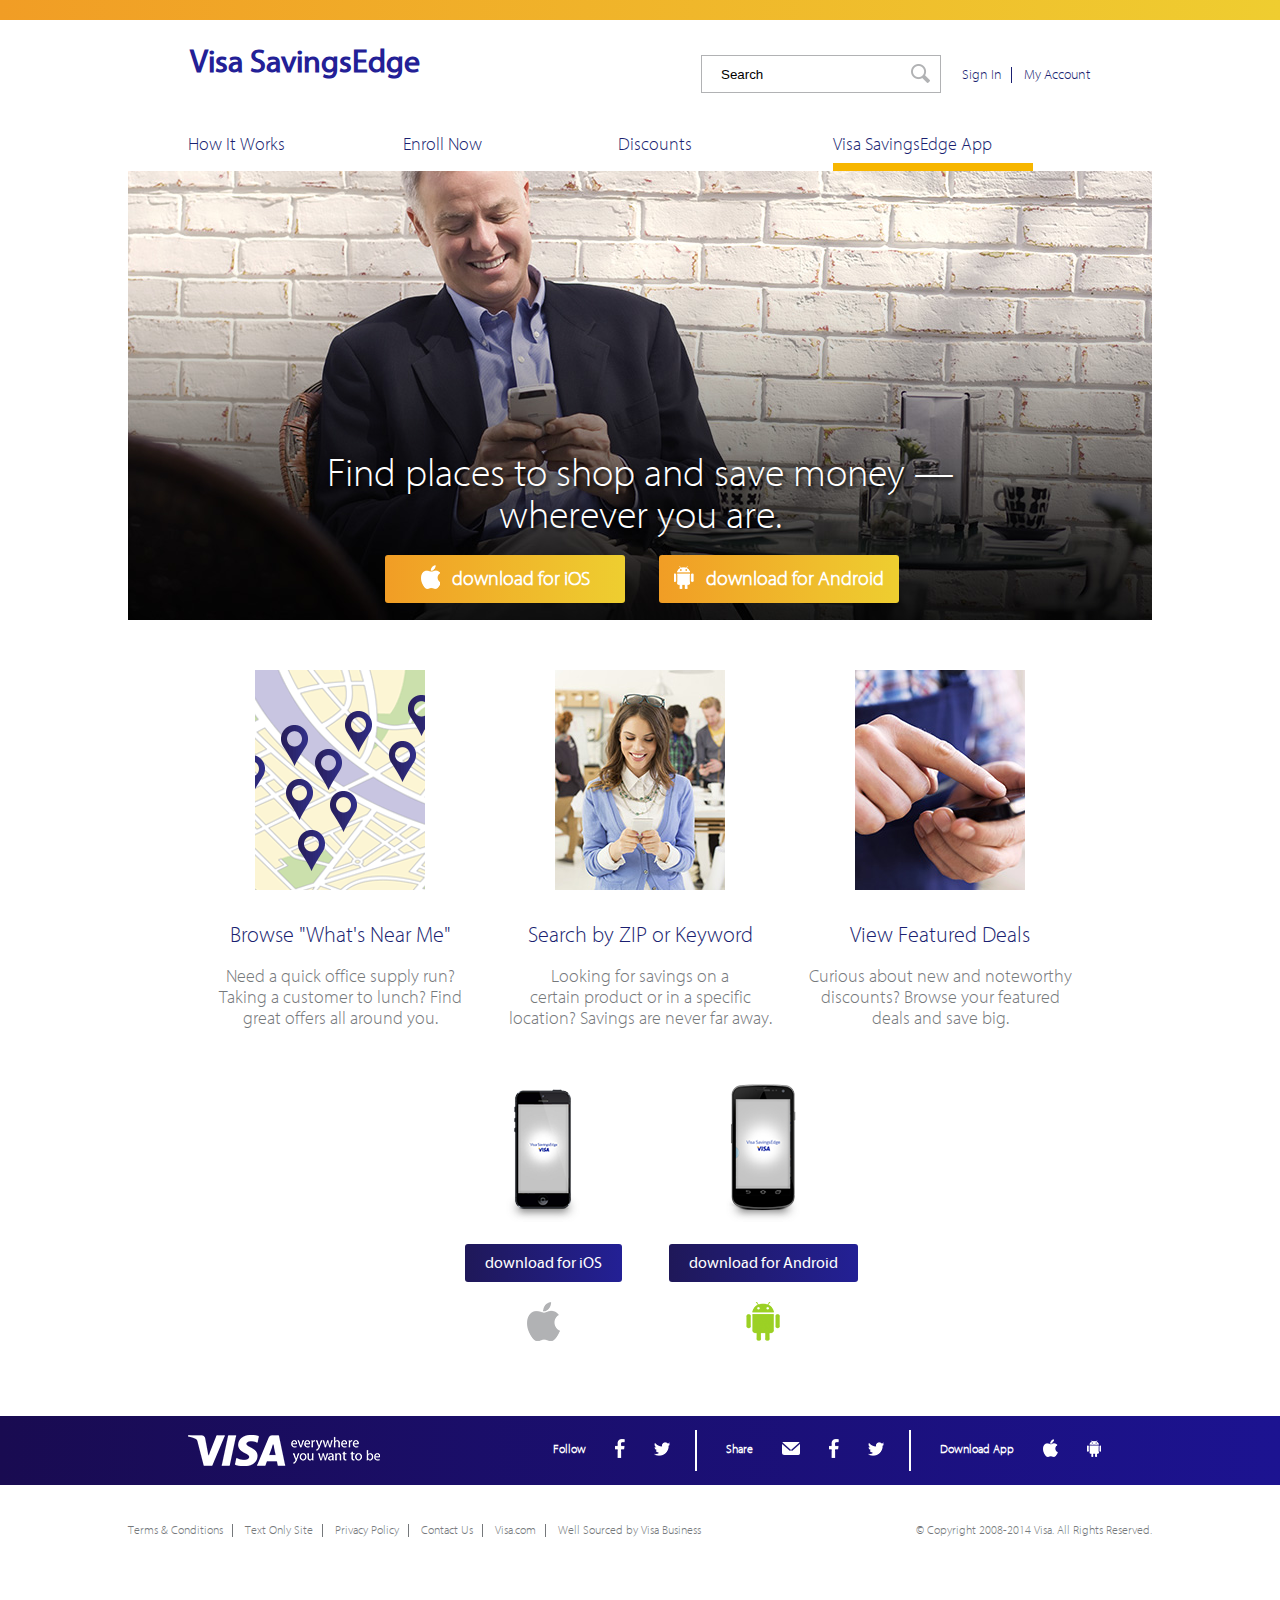
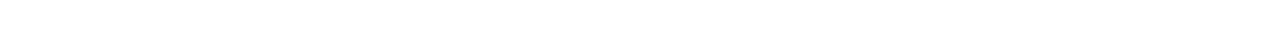
==== app.html @ 3e2158a9 "initial commit" ====
<!doctype html>
<html>
<head>
<meta name="viewport" content="width=device-width,initialscale=1.0">
<meta charset="UTF-8">
<title>Visa SavingEdge - Download Apps</title>
<!--CSS style file-->
<link rel="stylesheet" type="text/css" media="screen" href="css/styles.css">
<script src="js/jquery-1.11.1.min.js"></script>
<!-- bxSlider Javascript file -->
<script src="js/jquery.bxslider.min.js"></script>
<!-- bxSlider CSS file -->
<link href="css/jquery.bxslider.css" rel="stylesheet" />
</head>
<body>
<div class="global_mobile_menu">
  <ul>
    <li class="search">
      <input id="keyword" class="textual default" type="text" title="Search" name="xretailer" value="Search" tabindex="1">
    </li>
    <li><a href="index.html" target="_self">Home</a></li>
    <li><a href="how.html" target="_self">How It Works</a></li>
    <li><a href="enroll.html" target="_self">Enroll Now</a></li>
    <li><a href="discount.html" target="_self">Discounts</a></li>
    <li><a href="app.html" target="_self">Visa SavingsEdge App</a></li>
    <li class="lastrow"><a href="" target="_self">Sign Out</a></li>
  </ul>
</div>
<div class="global_wrapper-content">
  <div class="global_gradient-top"> &nbsp; </div>
  <div class="global_content">
    <div class="global_header">
      <h1 class="global_flt global_logo"><a href="index.html" target="_self">Visa SavingsEdge</a></h1>
      <div class="global_mobile-hide global_frt global_search">
        <ul>
          <li class="search">
            <input id="keyword" class="textual default" type="text" title="Search" name="xretailer" value="Search" tabindex="1">
          </li>
          <li><a class="global_blue" href="#">Sign In</a></li>
          <li><a class="global_blue" href="#">My Account</a></li>
        </ul>
      </div>
      <div class="global_search_icon"><img src="images/search_icon.gif"></div>
      <ul class="global_navigation">
        <li><a href="how.html" target="_self">How It Works</a></li>
        <li><a href="enroll.html" target="_self">Enroll Now</a></li>
        <li><a href="discount.html" target="_self">Discounts</a></li>
        <li><a class="current" href="app.html" target="_self">Visa SavingsEdge App</a></li>
      </ul>
    </div>
    <div class="app_hero">
      <h2 class="app">Find places to shop and save money &mdash;<br />
        wherever you are.</h2>
      <a href="https://itunes.apple.com/us/app/visa-savingsedge/id781935452?mt=8e" class="app_button-yellow app_button-yellow-first"><img class="global_mobile-hide app_button-image" src="images/app-button-ios.png" width="19" height="24" alt="" />download for iOS</a> <a href="https://play.google.com/store/apps/details?id=com.savingsedge&hl=en" class="app_button-yellow"><img class="global_mobile-hide app_button-image" src="images/app-button-android.png" width="20" height="24" alt="" />download for Android</a> </div>
    <div class="app_features">
      <div class="app_feature global_flt app_feature-first"> <img src="images/app-feature-1.gif" width="170" height="220" alt="" />
        <h3 class="global_blue">Browse "What's Near Me"</h3>
        <p>Need a quick office supply run? Taking a customer to lunch? Find great offers all around you.</p>
      </div>
      <div class="app_feature global_flt"> <img src="images/app-feature-2.jpg" width="170" height="220" alt="" />
        <h3 class="global_blue">Search by ZIP or Keyword</h3>
        <p>Looking for savings on a<br />
          certain product or in a specific location? Savings are never far away.</p>
      </div>
      <div class="app_feature global_flt app_feature-last"> <img src="images/app-feature-3.jpg" width="170" height="220" alt="" />
        <h3 class="global_blue">View Featured Deals</h3>
        <p>Curious about new and noteworthy discounts? Browse your featured deals and save big.</p>
      </div>
      <div class="global_clr"></div>
      <div class="app_download app_download-first global_flt"> <img src="images/app-phone-ios.png" width="74" height="138" alt="" /> <a href="https://itunes.apple.com/us/app/visa-savingsedge/id781935452?mt=8e" class="app_button-blue app_button-blue-margin">download for iOS</a> <img src="images/app-icon-ios.png" width="33" height="39" alt="" /> </div>
      <div class="app_download global_flt"> <img src="images/app-phone-android.png" width="74" height="138" alt="" /> <a href="https://play.google.com/store/apps/details?id=com.savingsedge&hl=en" class="app_button-blue app_button-blue-margin">download for Android</a> <img src="images/app-icon-android.png" width="34" height="39" alt="" /> </div>
      <div class="global_clr"></div>
    </div>
  </div>
  <div class="app_wrapper-shop global_desktop-hide">
    <div class="app_shop">
      <h4>Start saving automatically</h4>
      <a href="#" class="app_button-blue">enroll now</a> </div>
  </div>
  <div class="global_wrapper-footer">
    <div class="global_footer">
      <div class="global_flt global_footer-left"> <img src="images/footer-visa.png" width="192" height="31" alt="" /> </div>
      <div class="global_frt global_footer-right">
        <ul>
          <li class="global_social-list-border global_social-list-height">
            <ul>
              <li class="global_social-sublist-padding-left global_social-sublist-padding-right global_social-sublist-block">
                <h6>Follow</h6>
              </li>
              <li class="global_social-sublist-padding-right"><a class="global_link-facebook" href="https://www.facebook.com/visasmallbiz" target="_blank">Facebook</a></li>
              <li class="global_social-sublist-padding-right"><a class="global_link-twitter" href="https://twitter.com/VisaSmallBiz" target="_blank">Twitter</a></li>
            </ul>
          </li>
          <li class="global_social-list-border global_social-list-height">
            <ul>
              <li class="global_social-sublist-padding-left global_social-sublist-padding-right global_social-sublist-block">
                <h6 class="mobile">Share</h6>
              </li>
              <li class="global_social-sublist-padding-right"><a class="global_link-mail" href="mailto:?Subject=I'd%20like%20to%20invite%20you%20to%20join%20Visa%20SavingsEdge&body=Hi, %0D%0A%0D%0A I'd%20like%20to%20invite%20you%20to%20join%20Visa%20SavingsEdge,%20where%20you%20can%20save%20up%20to%2015%25%20on%20business%20purchases %0D%0A%20when%20you%20enroll%20your%20eligible%20Visa%20Business%20card. %0D%0A%0D%0A Visit%20Visa%20SavingsEdge%20to%20check%20out%20the%20great%20merchant%20offers,%20how%20the%20program%20works%20and%20more.%20 %0D%0A Once%20you're%20ready%20to%20sign%20up,%20enrollment%20is%20free%20and%20easy;%20enroll%20and%20start%20saving%20today! %0D%0A%0D%0A Enroll%20Now%20http://www.visasavingsedge.com/InviteaBusinessFriend" title="Invite a Business Friend" target="_blank">Email</a></li>
              <li class="global_social-sublist-padding-right"><a class="global_link-facebook" href="https://www.facebook.com/sharer/sharer.php?u=https%3A%2F%2Fwww.visasavingsedge.com" target="_blank">Facebook</a></li>
              <li class="global_social-sublist-padding-right"><a class="global_link-twitter" href="https://twitter.com/intent/tweet?original_referer=https%3A%2F%2Fvisasavingsedge.com%2Fmembers%2Fhome.php%3Fsid%3D92XXdKrlo92&text=Save%20up%20to%2015%25%20with%20Visa%20SavingsEdge%C2%AE.%20Enrollment%20is%20free%3B%20enroll%20your%20eligible%20Visa%20Business%20card%20today.&tw_p=tweetbutton&url=http%3A%2F%2Fwww.afssn.com%2Fafssn.php%3Fc%3D92%26a%3D" target="_blank">Twitter</a></li>
            </ul>
          </li>
          <li class="global_social-list-height">
            <ul>
              <li class="global_social-sublist-padding-left global_social-sublist-padding-right global_social-sublist-block">
                <h6>Download App</h6>
              </li>
              <li class="global_social-sublist-padding-right"><a class="global_link-ios" href="https://itunes.apple.com/us/app/visa-savingsedge/id781935452?mt=8e" target="_blank">iOS</a></li>
              <li><a class="global_link-android" href="https://play.google.com/store/apps/details?id=com.savingsedge&hl=en" target="_blank">Android</a></li>
            </ul>
          </li>
        </ul>
        <div class="global_clr"></div>
      </div>
      <div class="global_clr"></div>
    </div>
  </div>
  <div class="global_wrapper-subfooter">
    <div class="global_subfooter">
      <div class="global_flt">
        <ul>
          <li><a href="https://www.visasavingsedge.com/members/article.php?sid=92XXdKrlo92&xid=132205&print=true" target="_blank">Terms &amp; Conditions</a></li>
          <li><a href="https://www.visasavingsedge.com/members/home.php?sid=92XXdKrlo92&ADA=true" target="_blank">Text Only Site</a></li>
          <li class="lastfirstline"><a href="https://www.visasavingsedge.com/members/article.php?sid=92XXdKrlo92&xid=175280&print=true" target="_blank">Privacy Policy</a></li>
          <li class="secondline"><a href="https://www.visasavingsedge.com/members/article.php?sid=92XXdKrlo92&xid=132206&print=true" target="_blank">Contact Us</a></li>
          <li><a href="http://usa.visa.com/business/index.html#/page1" target="_blank">Visa.com</a></li>
          <li><a href="http://www.facebook.com/visasmallbiz" target="_blank">Well Sourced by Visa Business</a></li>
        </ul>
      </div>
      <div class="global_subfooter-right global_frt"> &copy; Copyright 2008-2014 Visa. All Rights Reserved. </div>
      <div class="global_clr"></div>
    </div>
  </div>
</div>
</body>
<script>
$(document).ready(function(){
  
  flag_mobile_menu = false;
  
  $('body').on('click', '.global_search_icon', function() {
	  if(flag_mobile_menu != true){
		  $(".global_wrapper-content").css("position","relative");
		  $(".global_wrapper-content").css("right","80%");
		  $(".global_gradient-top").css("position","relative");
		  $(".global_gradient-top").css("right","80%");
		  
		  flag_mobile_menu = true;
	  }
	  else{
		  $(".global_wrapper-content").css("position","relative");
		  $(".global_wrapper-content").css("right","0px");
		  $(".global_gradient-top").css("position","relative");
		  $(".global_gradient-top").css("right","0px");
		  
		  flag_mobile_menu = false;
	  }
	  });
});
</script>
</html>
---- css/styles.css ----
@charset "UTF-8";
/* BEGIN RESET */

/* http://meyerweb.com/eric/tools/css/reset/ 
   v2.0 | 20110126
   License: none (public domain)
*/

html, body, div, span, applet, object, iframe, h1, h2, h3, h4, h5, h6, p, blockquote, pre, a, abbr, acronym, address, big, cite, code, del, dfn, em, img, ins, kbd, q, s, samp, small, strike, strong, sub, sup, tt, var, b, u, i, center, dl, dt, dd, ol, ul, li, fieldset, form, label, legend, table, caption, tbody, tfoot, thead, tr, th, td, article, aside, canvas, details, embed, figure, figcaption, footer, header, hgroup, menu, nav, output, ruby, section, summary, time, mark, audio, video {
	margin: 0;
	padding: 0;
	border: 0;
	font-size: 100%;
	font: inherit;
	vertical-align: baseline;
}
/* HTML5 display-role reset for older browsers */
article, aside, details, figcaption, figure, footer, header, hgroup, menu, nav, section {
	display: block;
}
body {
	line-height: 1;
}
ol, ul {
	list-style: none;
}
blockquote, q {
	quotes: none;
}
blockquote:before, blockquote:after, q:before, q:after {
	content: '';
	content: none;
}
table {
	border-collapse: collapse;
	border-spacing: 0;
}
/********************************************************************************************************/
/*										1 Page Styles	 												*/
/********************************************************************************************************/
/* if portrait mode is detected, rotate the entire site -90 degrees to hint rotating to landscape */
@font-face {
	font-family: 'myriadlight';
	src: url('../fonts/myriad-light.eot');
	src: url('../fonts/myriad-light.eot') format('embedded-opentype'), url('../fonts/myriad-light.woff2') format('woff2'), url('../fonts/myriad-light.woff') format('woff'), url('../fonts/myriad-light.ttf') format('truetype'), url('../fonts/myriad-light.svg#myriadlight') format('svg');
}
@font-face {
	font-family: 'myriadregular';
	src: url('../fonts/myriad-regular.eot');
	src: url('../fonts/myriad-regular.eot') format('embedded-opentype'), url('../fonts/myriad-regular.woff2') format('woff2'), url('../fonts/myriad-regular.woff') format('woff'), url('../fonts/myriad-regular.ttf') format('truetype'), url('../fonts/myriad-regular.svg#myriadregular') format('svg');
}
@font-face {
	font-family: 'myriadbold';
	src: url('../fonts/myriad-bold.eot');
	src: url('../fonts/myriad-bold.eot') format('embedded-opentype'), url('../fonts/myriad-bold.woff2') format('woff2'), url('../fonts/myriad-bold.woff') format('woff'), url('../fonts/myriad-bold.ttf') format('truetype'), url('../fonts/myriad-bold.svg#myriadbold') format('svg');
}
body {
	font-family: myriadlight, arial, sans-serif;
	font-size: 18px;
	line-height: 21px;
	color: #75787b;
	background-color: #ffffff;
	width: 100%;
}
h1.global_logo {
	font-family: myriadregular, arial, sans-serif;
	font-size: 32px;
	color: #232096;
	font-weight: bold;
	padding: 32px 0 0 62px;
}

h1.global_logo a {
	color: #232096;
	text-decoration: none;
}


.global_flt {
	float: left;
}
.global_frt {
	float: right;
}
.global_clr {
	clear: both;
}
.global_blue {
	color: #1a1f71;
}
.global_bold {
	font-weight: bold;
}
.global_underline {
	text-decoration: underline;
}
/* TOP GRADIENT SECTION */
.global_gradient-top {
	width: 100%;
	height: 20px;
	background-color: #efcd30;
	background: -webkit-linear-gradient(left, #f19d25, #efcd30); /* For Safari 5.1 to 6.0 */
	background: -o-linear-gradient(right, #f19d25, #efcd30); /* For Opera 11.1 to 12.0 */
	background: -moz-linear-gradient(right, #f19d25, #efcd30); /* For Firefox 3.6 to 15 */
	background: linear-gradient(to right, #f19d25, #efcd30); /* Standard syntax */
}
.global_mobile_menu {
	display: none;
	z-index: 1;
}
.global_wrapper-content {
	width: 100%;
	background: #ffffff;
}
.global_mobile_only {
	display: none;
}
/* MAIN CONTENT SECTION */
.global_content {
	position: relative;
	width: 1024px;
	margin: 0 auto;
}
/* navigation subsection */
.global_header {
	height: 151px;
}
div.global_search {
	padding: 23px 62px 0 0;
	font-size: 14px;
	line-height: 16px;
}
div.global_search input {
	height: 38px;
	width: 220px;
	background: url(../images/bkh_search_field.gif) no-repeat;
	border: none;
	padding: 0 0 0 20px;
}
.global_search_icon {
	display: none;
}
div.global_search a {
	text-decoration: none;
	color: #1a1f71;
}
div.global_search ul {
	list-style-type: none;
	padding: 12px 0 0 18px;
	margin: 0;
}
div.global_search ul li {
	display: inline;
	border-right: 1px solid #1a1f71;
	padding: 0 9px 0 9px;
}
div.global_search ul li:first-child {
	padding-left: 0;
	border-right: none;
}
div.global_search ul li:last-child {
	border-right: none;
	padding-right: 0;
}
ul.global_navigation {
	float: left;
	width: 914px;
	margin: 10px 0 0 0;
	padding: 0 50px 0 60px;
	background: #ffffff;
	/*border-bottom: solid 2px #dedddd;*/
}
ul.global_navigation li a {
	float: left;
	width: 200px;
	height: 30px;
	padding: 30px 0 0 0;
	margin: 0 15px 0 0;
	display: inline-block;
	text-decoration: none;
	font: lighter 18px/ 24px myriadlight, arial, sans-serif;
	color: #1a1f71;
}
ul.global_navigation li a.current {
	border-bottom: solid 8px #f7b600;
}
ul.global_navigation li a:hover {
	border-bottom: solid 8px #f7b600;
}
/* FOOTER SECTION */
.global_wrapper-footer {
	clear: both;
	height: 69px;
	background-color: #1c1391;
	background: -webkit-linear-gradient(left, #190b51, #1c1391); /* For Safari 5.1 to 6.0 */
	background: -o-linear-gradient(right, #190b51, #1c1391); /* For Opera 11.1 to 12.0 */
	background: -moz-linear-gradient(right, #190b51, #1c1391); /* For Firefox 3.6 to 15 */
	background: linear-gradient(to right, #190b51, #1c1391); /* Standard syntax */
}
.global_footer {
	width: 1024px;
	margin: 0 auto 0 auto;
}
.global_footer-left {
	padding-top: 19px;
	padding-left: 60px;
}
.global_footer-right {
	padding-top: 14px;
	padding-right: 50px;
}
.global_footer-right h6 {
	display: inline;
	position: relative;
	top: 4px;
	color: #ffffff;
	font-size: 12px;
	font-weight: bold;
}
.global_footer-right ul li {
	display: inline-block;
}
.global_footer-right ul li.global_social-list-border {
	border-right: 2px solid #ffffff;
}
.global_footer-right ul li.global_social-list-height {
	height: 41px;
}
.global_footer-right ul li ul li.global_social-sublist-padding-right {
	padding-right: 25px;
}
.global_footer-right ul li ul li.global_social-sublist-padding-left {
	padding-left: 25px;
}
.global_footer-right a {
	position: relative;
	top: 9px;
}
a.global_link-facebook {
	background-image: url(../images/footer-facebook.png);
	display: block;
	width: 10px;
	height: 19px;
	overflow: hidden;
	text-indent: 100%;
	white-space: nowrap;
}
a.global_link-twitter {
	background-image: url(../images/footer-twitter.png);
	display: block;
	width: 16px;
	height: 19px;
	overflow: hidden;
	text-indent: 100%;
	white-space: nowrap;
}
a.global_link-mail {
	background-image: url(../images/footer-mail.png);
	display: block;
	width: 18px;
	height: 19px;
	overflow: hidden;
	text-indent: 100%;
	white-space: nowrap;
}
a.global_link-ios {
	background-image: url(../images/footer-ios.png);
	display: block;
	width: 15px;
	height: 19px;
	overflow: hidden;
	text-indent: 100%;
	white-space: nowrap;
}
a.global_link-android {
	background-image: url(../images/footer-android.png);
	display: block;
	width: 15px;
	height: 19px;
	overflow: hidden;
	text-indent: 100%;
	white-space: nowrap;
}
/* SUBFOOTER SECTION */
.global_wrapper-subfooter {
	height: 168px;
}
.global_subfooter {
	width: 1024px;
	margin: 0 auto 0 auto;
	padding: 35px 0 0 0;
	font-size: 12px;
}
.global_subfooter a {
	color: #75787b;
	text-decoration: none;
}
.global_subfooter ul {
	list-style-type: none;
	padding: 0px;
	margin: 0px;
}
.global_subfooter ul li {
	display: inline;
	border-right: 1px solid #75787b;
	padding: 0 9px 0 9px;
}
.global_subfooter ul li:first-child {
	padding-left: 0;
}
.global_subfooter ul li:last-child {
	border-right: none;
	padding-right: 0;
}
/* hero subsection */
.app_hero {
	height: 449px;
	background-image: url("../images/app-hero.jpg");
	background-repeat: no-repeat;
}
h2.app {
	font-size: 40px;
	line-height: 42px;
	color: #ffffff;
	text-shadow: 2px 2px 4px #000000;
	text-align: center;
	padding: 282px 0 18px 0;
}
.app_button-yellow {
	background: -webkit-linear-gradient(left, #f19d25, #eece30); /* For Safari 5.1 to 6.0 */
	background: -o-linear-gradient(right, #f19d25, #eece30); /* For Opera 11.1 to 12.0 */
	background: -moz-linear-gradient(right, #f19d25, #eece30); /* For Firefox 3.6 to 15 */
	background: linear-gradient(to right, #f19d25, #eece30); /* Standard syntax */
 filter:progid:DXImageTransform.Microsoft.gradient(startColorstr='#f19d25', endColorstr='#eece30');
	background-color: #f19d25;
	-webkit-border-top-left-radius: 3px;
	-moz-border-radius-topleft: 3px;
	border-top-left-radius: 3px;
	-webkit-border-top-right-radius: 3px;
	-moz-border-radius-topright: 3px;
	border-top-right-radius: 3px;
	-webkit-border-bottom-right-radius: 3px;
	-moz-border-radius-bottomright: 3px;
	border-bottom-right-radius: 3px;
	-webkit-border-bottom-left-radius: 3px;
	-moz-border-radius-bottomleft: 3px;
	border-bottom-left-radius: 3px;
	text-indent: 0;
	display: inline-block;
	color: #ffffff;
	font-size: 20px;
	font-weight: bold;
	font-style: normal;
	height: 48px;
	line-height: 48px;
	width: 240px;
	text-decoration: none;
	text-align: center;
}
.app_button-yellow-first {
	margin-left: 257px;
	margin-right: 30px;
}
.app_button-image {
	position: relative;
	top: 4px;
	padding: 0 12px 0 0;
}
/* features subsection */
div.app_feature {
	width: 270px;
	text-align: center;
	padding: 50px 30px 55px 0;
}
div.app_feature-first {
	margin-left: 77px;
}
div.app_feature h3 {
	font-size: 22px;
	padding: 30px 0 20px 0;
}
div.app_download {
	width: 190px;
	text-align: center;
	padding: 0 0 70px 0;
}
div.app_download-first {
	margin-left: 320px;
	margin-right: 30px;
}
.app_button-blue {
	background: -webkit-linear-gradient(left, #1f1859, #232095); /* For Safari 5.1 to 6.0 */
	background: -o-linear-gradient(right, #1f1859, #232095); /* For Opera 11.1 to 12.0 */
	background: -moz-linear-gradient(right, #1f1859, #232095); /* For Firefox 3.6 to 15 */
	background: linear-gradient(to right, #1f1859, #232095); /* Standard syntax */
 filter:progid:DXImageTransform.Microsoft.gradient(startColorstr='#1f1859', endColorstr='#232095');
	background-color: #1f1859;
	-webkit-border-top-left-radius: 3px;
	-moz-border-radius-topleft: 3px;
	border-top-left-radius: 3px;
	-webkit-border-top-right-radius: 3px;
	-moz-border-radius-topright: 3px;
	border-top-right-radius: 3px;
	-webkit-border-bottom-right-radius: 3px;
	-moz-border-radius-bottomright: 3px;
	border-bottom-right-radius: 3px;
	-webkit-border-bottom-left-radius: 3px;
	-moz-border-radius-bottomleft: 3px;
	border-bottom-left-radius: 3px;
	text-indent: 0;
	display: inline-block;
	color: #ffffff;
	font-size: 16px;
	font-family: myriadregular, arial, sans-serif;
	font-style: normal;
	height: 38px;
	line-height: 38px;
	/*width: 164px;*/
	padding: 0 20px;
	text-decoration: none;
	text-align: center;
}
.app_button-blue-margin {
	margin-top: 17px;
	margin-bottom: 20px;
}
/*Discount Style Section*/
.discount_slider {
	display: block;
}
.discount_slider_mobile {
	display: none;
}
.dis_calculator {
	clear: both;
	float: none;
	position: relative;
}
.dis_calculator_steps {
	float: left;
	width: 330px;
	padding: 75px 0 0 62px;
}
h1.dis_calculator {
	font: lighter 22px/30px myriadlight, arial, sans-serif;
	color: #1a1f71;
}
p.dis_calculator {
	font: lighter 18px/24px myriadlight, arial, sans-serif;
	color: #75787b;
}
.dis_calculate_savings {
	float: left;
}
.dis_calculate_savings ul {
	width: 250px;
	padding: 25px 30px 0 0;
}
.dis_calculate_savings ul li {
	padding: 10px 0 0 0;
}
.dis_calculate_savings label {
	font: lighter 14px/18px myriadlight, arial, sans-serif;
	color: #75787b;
}
.dis_calculate_savings ul li select {
	clear: both;
	width: 240px;
	font: lighter 14px/18px myriadlight, arial, sans-serif;
	color: #75787b;
}
.dis_calculate_savings ul li input {
	clear: both;
	width: 240px;
	font: lighter 14px/18px myriadlight, arial, sans-serif;
	color: #75787b;
}
.dis_calculate_savings ul li a {
	float: left;
	position: relative;
	top: 10px;
	padding: 12px 20px 35px 20px;
	font: normal 14px/18px myriadregular, arial, sans-serif;
	color: #ffffff;
	background: url(../images/bkg_calculate_savings.gif) no-repeat;
	text-decoration: none;
}
.dis_calculate_savings ul li span {
	font: normal 14px/18px myriadregular, arial, sans-serif;
	color: #ffffff;
	background: url(../images/bkg_calculate_savings.gif) no-repeat;
	text-decoration: none;
}
.dis_total_savings {
	float : left;
	width: 217px;
	height: 127px;
	position: relative;
	top: 70px;
	left: 10px;
	background: url(../images/bkg_your_savings.gif) 0px 30px no-repeat;
	text-align: center;
}
#total_savings {
	position: relative;
	top: 50px;
	margin: 30px 0 0 0 40px;
	text-align: center;
	font: bold 20px/18px myriadbold, arial, sans-serif;
	color: #333333;
}
.dis_merchant_sortby {
	width: 964px;
	height: 40px;
	padding: 20px 0 0 60px;
	background-color: #efcd30;
	background: -webkit-linear-gradient(left, #f19d25, #efcd30); /* For Safari 5.1 to 6.0 */
	background: -o-linear-gradient(right, #f19d25, #efcd30); /* For Opera 11.1 to 12.0 */
	background: -moz-linear-gradient(right, #f19d25, #efcd30); /* For Firefox 3.6 to 15 */
	background: linear-gradient(to right, #f19d25, #efcd30); /* Standard syntax */
}
.dis_merchant_sortby h1 {
	float: left;
	font: lighter 22px/28px myriadlight, arial, sans-serif;
	color: #1a1f71;
}
.dis_merchant_sortby label {
	float: left;
	width: 40px;
	padding: 0px 10px 0 400px;
	font: lighter 14px/18px myriadlight, arial, sans-serif;
	color: #1a1f71;
}
.dis_merchant_sortby select {
	float: left;
	width: 200px;
	font: lighter 14px/18px myriadlight, arial, sans-serif;
	color: #1a1f71;
}
.dis_merchant_sortby a {
	display: none;
}
.offer_grid {
	max-width: 1024px;
	float: left;
	background: #ffffff;
}
#header {
	float: left;
	clear: left;
}
.merchant_catagory {
	float: left;
	border-bottom: 8px solid #f7b600;
}
.merchant_header {
	float: left;
	width: 254px;
	height: 139px;
	border: 1px solid #dedddd;
	background: #ebebeb;
}
.merchant_header p {
	font: normal 18px/24px myriadregular, arial, sans-serif;
	color: #1a1f71;
	padding: 60px 0px 50px 60px;
}
.merchant_id {
	display: block;
	float: left;
	width: 254px;
	height: 139px;
	border: 1px solid #dedddd;
	cursor: pointer;
	background: #ffffff;
	text-align: center;
}

.merchant_id .center {
    display: table;
    width: 100%;
    height: 100px; /* for demo only */
}
.merchant_id .center .v-align {
    display: table-cell;
    text-align: center;
    vertical-align: middle;
}

.merchant_id img {
	margin: 10px 0px;
}
.merchant_id p {
	xfloat: left;
	xmargin: 0 0 0 80px;
	font: normal 13px/15px myriadlight, arial, sans-serif;
	color: #75787b;
}
.offer {
	display: none;
	position: relative;
	float: left;
	max-width: 904px;
	padding: 30px 60px;
	background: #ffffff;
	border-top: 1px solid #dedddd;
}
/*merchant contents*/
.merchantName {
	font: lighter 22px/26px myriadlight, arial, sans-serif;
	color: #1a1f71;
	text-decoration: underline;
}
.merchantOffer {
	font: normal 18px/24px myriadregular, arial, sans-serif;
	color: #f7b600;
}
p.merchantOfferDesc {
	padding: 15px 0 0 0;
	font: normal 14px/18px myriadregular, arial, sans-serif;
	color: #75787b;
}
a.merchantLink {
	float: left;
	margin: 10px 0;
	font: normal 14px/18px myriadregular, arial, sans-serif;
	color: #1a1f71;
}
.merchantOfferTCLink {
	clear: both;
	font: normal 14px/18px myriadregular, arial, sans-serif;
	color: #1a1f71;
	cursor: pointer;
	background: url(../images/tc_arrowright.png) 130px 0px no-repeat;
}
.merchantOfferTC {
	display: none;
	clear: both;
	font: normal 12px/13px myriadregular, arial, sans-serif;
	color: #75787b;
}
.merchantEnrollNow {
	float: left;
	width: 101px;
	height: 38px;
	margin: 15px 0 0 0;
	background: url(../images/bkg_merchant_enroll_button.gif) no-repeat;
}
.merchantEnrollNow a {
	position: relative;
	top: 10px;
	padding: 20px 17px;
	font: normal 14px/18px myriadregular, arial, sans-serif;
	color: #ffffff;
	text-decoration: none;
}
.merchantSocial {
	position: absolute;
	top: 20px;
	right: 10%;
}
.merchantSocial img {
	float: left;
}
.close_content {
	position: absolute;
	top: 20px;
	right: 5%;
	cursor: pointer;
}
.dis_learn_more {
	clear: both;
	width: 964px;
	height: 305px;
	padding: 125px 0 0 60px;
	background: url(../images/bkg_learnmore.jpg) no-repeat;
}
.dis_learn_more h1 {
	font: lighter 22px/46px myriadlight, arial, sans-serif;
	color: #1a1f71;
}
.dis_learn_more p {
	width: 500px;
	font: lighter 14px/18px myriadlight, arial, sans-serif;
	color: #75787b;
}
.dis_btn_learnmore {
	float: left;
	width: 101px;
	height: 38px;
	margin: 15px 0 0 0;
	background: url(../images/bkg_btn_learnmore.gif) no-repeat;
}
.dis_btn_learnmore a {
	position: relative;
	top: 8px;
	padding: 10px 17px;
	font: normal 14px/18px myriadregular, arial, sans-serif;
	color: #ffffff;
	text-decoration: none;
}
/*Home Style Section*/
.home_slider {
	display: block;
}
.home_slider_mobile {
	display: none;
}
.shared_video {
	position: relative;
	margin: 60px 0 30px 60px;
}
.shared_video h1 {
	font: lighter 22px/26px myriadlight, arial, sans-serif;
	color: #1a1f71;
}
.shared_video p {
	width: 500px;
	margin: 15px 0;
	font: lighter 18px/24px myriadlight, arial, sans-serif;
	color: #75787b;
}
.shared_video p.legal {
	margin: 5px 0;
	font: lighter 12px/16px myriadlight, arial, sans-serif;
	color: #75787b;
}
.shared_video a {
	margin: 10px 0;
}
.shared_video_img_link {
	position: absolute;
	top: -20px;
	left: 600px;
}
.shared_eligible_image {
	position: absolute;
	top: 0px;
	left: 571px;
}
.home_business_savings {
	display: block;
	clear: both;
	position: relative;
	top: 0px;
	left: 0px;
	margin: 60px 0 90px 60px;
}
.home_enroll {
	float: left;
	margin: 0 0 100px 0;
}
.home_business_savings h1 {
	padding: 0 0 10px 0;
	font: lighter 22px/26px myriadlight, arial, sans-serif;
	color: #1a1f71;
}
.home_business_savings p {
	width: 550px;
	margin: 15px 0;
	font: lighter 18px/24px myriadlight, arial, sans-serif;
	color: #75787b;
}
.home_enroll a {
	margin: 10px 0;
}
.home_merchants {
	position: relative;
	display: block;
	float: left;
	background: url(../images/bkg_how_faq.gif) repeat-y;
	border-top: 2px solid #dedddd;
	border-bottom: 2px solid #dedddd;
	margin: 0 0 40px 0;
}
.home_merchants_desc {
	float: left;
	width: 290px;
	margin: 90px 0 0 60px;
}
.home_merchants_desc h1 {
	font: lighter 22px/26px myriadlight, arial, sans-serif;
	color: #1a1f71;
}
.home_merchants_desc p {
	width: 240px;
	margin: 10px 0;
	font: lighter 18px/22px myriadlight, arial, sans-serif;
	color: #75787b;
}
.home_merchants_logos {
	width: 212px;
	height: 119px;
}
.cycle-slideshow {
	float: left;
}
.cycle-slideshow div {
	width: 670px;
	height: 130px
}
#home_merchants_prev {
	position: absolute;
	top: 0px;
	left: 318px;
	z-index: 2000;
}
#home_merchants_next {
	position: absolute;
	top: 0px;
	right: -2px;
	z-index: 2000;
}
/* Center Logos */

.page .center {
    display: table;
    width: 100%;
    height: 100px; /* for demo only */
}
.page .center .v-align {
    display: table-cell;
    text-align: center;
    vertical-align: middle;
}

.page a {
	float: left;
	display: inline-block;
	width: 171px;
	height: 94px;
	padding: 10px 20px 15px 20px;
	border: 1px solid #dedddd;
	text-decoration: none;
}
.page p {
	text-align: center;
	font: normal 14px/14px myriadnormal, arial, sans-serif;
	color: #75787b;
}
.home_steps_container {
	position: absolute;
	top: 0px;
	left: 350px;
}
.home_steps {
	float: left;
	width: 180px;
	padding: 0 10px 0 0;
}
.home_steps img {
	float: left;
}
.home_steps p {
	width: 180px;
	font: lighter 18px/24px myriadlight, arial, sans-serif;
	color: #75787b;
	margin: 0px;
}
.home_steps p.home_step_last {
	width: 220px;
	font: lighter 18px/24px myriadlight, arial, sans-serif;
	color: #75787b;
}
.home_steps p span {
	font: normal 18px/24px myriadregular, arial, sans-serif;
	color: #1a1f71;
}
.shared_eligible {
	clear: both;
	position: relative;
	border-top: solid 2px #dedddd;
}
.shared_eligible a.shared_eligible_link {
	position: relative;
	font: normal 12px/22px myriadregular, arial, sans-serif;
	color: #75787b;
}
.shared_eligible input.shared_eligible_card_num {
	clear: both;
	width: 274px;
	height: 38px;
	background: url(../images/bkg_home_eligible_field.gif) no-repeat;
	border: none;
	margin: 15px 0;
	padding: 0 0 0 10px;
}
.shared_eligible input.shared_eligible_checkbox {
	float: left;
	margin: 0px;
	padding: 0px;
}
.shared_eligible label {
	display: inline-block;
	width: 400px;
	font: lighter 12px/14px myriadlight, arial, sans-serif;
	color: #75787b;
	margin: 0 0 20px 10px;
}
/*How Style section*/
.how_hero {
	height: 449px;
	background-image: url("../images/how_hero.jpg");
	background-repeat: no-repeat;
}
.how_hero_steps {
	padding: 22px 0 0 40px
}
.how_hero_steps img {
	float: left;
}
.how_step_detail {
	margin: 4px 0 0 3px;
	display: inline-block;
	font: lighter 28px/34px myriadlight, arial, sans-serif;
	color: #ffffff;
	text-shadow: 2px 2px 4px #000000;
}
.how_step_detail span {
	font: lighter 40px/48px myriadlight, arial, sans-serif;
	color: #ffffff;
	text-shadow: 2px 2px 4px #000000;
}
.how_video {
	position: relative;
	margin: 60px 0 30px 60px;
}
.how_video h1 {
	font: lighter 22px/26px myriadlight, arial, sans-serif;
	color: #1a1f71;
}
.how_video p {
	width: 500px;
	margin: 15px 0;
	font: lighter 18px/24px myriadlight, arial, sans-serif;
	color: #75787b;
}
.how_video p.legal {
	margin: 5px 0;
	font: lighter 12px/16px myriadlight, arial, sans-serif;
	color: #75787b;
}
.how_video a {
	margin: 10px 0;
}
.how_video_img_link {
	display: block;
	position: absolute;
	top: -20px;
	left: 600px;
	cursor: pointer;
}
.how_video_img_link_mobile {
	display: none;
}
.how_faqs {
	position: relative;
	display: block;
	float: left;
	background: url(../images/bkg_how_faq.gif) repeat-y;
	border-top: 2px solid #dedddd;
	border-bottom: 2px solid #dedddd;
	margin: 0 0 40px 0;
}
.accordion_desc {
	float: left;
	width: 290px;
	margin: 20px 0 0 60px;
}
.accordion_desc h1 {
	font: lighter 22px/26px myriadlight, arial, sans-serif;
	color: #1a1f71;
}
.accordion_desc p {
	width: 240px;
	margin: 10px 0;
	font: lighter 18px/22px myriadlight, arial, sans-serif;
	color: #75787b;
}
.accordion_list {
	float: left;
	width: 672px;
}
.accordion_cat {
	float: left;
	width: 672px;
	background: #ffffff;
}
.accordion_cat_header {
	height: 38px;
	background: url(../images/bkg_how_faqs_header.gif) 0px 0px no-repeat;
	border-bottom: 4px solid #ffffff;
	cursor: pointer;
}
.accordion_cat_header h2 {
	padding: 9px 0 0 38px;
	font: normal 18px/24px myriadregular, arial, sans-serif;
	color: #1a1f71;
}
.no_border {
	border: none;
}
.accordion_article_id {
	display: none;
	height: 40px;
	border-bottom: 1px solid #dedddd;
	background: url(../images/bkg_merchant.gif) 315px -20px no-repeat;
	cursor: pointer;
}
.accordion_article_id h3 {
	padding: 15px 0 0 38px;
	font: lighter 14px/16px myriadlight, arial, sans-serif;
	color: #1a1f71;
}
.accordion_article_content {
	display: none;
	border-bottom: 1px solid #dedddd;
}
.accordion_article_content p {
	padding: 15px 70px 20px 38px;
	font: lighter 12px/14px myriadlight, arial, sans-serif;
	color: #75787b;
}
.how_faqs .accordion_article_content p a {
	font: bolder 12px/14px myriadbold, arial, sans-serif;
	text-decoration: none;
	color: #75787b;
}
.how_mobile_desc {
	display: none;
}
.how_hero_enroll {
	margin: 19px 0 0 130px;
}
/*Learning Center Style Section*/
.learningcenter_hero {
	padding: 0 0 0 60px;
	margin: 0 0 40px 0;
	background: #ebebeb;
	height: 250px;
}
.learningcenter_desc {
	padding: 60px 0 0 0;
	float: left;
	width: 400px;
}
.learningcenter_hero h1 {
	font: lighter 22px/26px myriadlight, arial, sans-serif;
	color: #1a1f71;
}
.learningcenter_hero p {
	width: 550px;
	margin: 15px 0;
	font: lighter 18px/24px myriadlight, arial, sans-serif;
	color: #75787b;
}
.learningcenter_hero img {
	float: right;
}
.learningcenter_goto {
	width: 964px;
	height: 40px;
	padding: 20px 0 0 60px;
	background-color: #efcd30;
	background: -webkit-linear-gradient(left, #f19d25, #efcd30); /* For Safari 5.1 to 6.0 */
	background: -o-linear-gradient(right, #f19d25, #efcd30); /* For Opera 11.1 to 12.0 */
	background: -moz-linear-gradient(right, #f19d25, #efcd30); /* For Firefox 3.6 to 15 */
	background: linear-gradient(to right, #f19d25, #efcd30); /* Standard syntax */
}
.learningcenter_goto label {
	float: left;
	width: 40px;
	padding: 0px 0 0 0px;
	font: lighter 14px/20px myriadlight, arial, sans-serif;
	color: #1a1f71;
}
.learningcenter_goto select {
	float: left;
	width: 200px;
	font: lighter 14px/18px myriadlight, arial, sans-serif;
	color: #1a1f71;
}
.learningcenter_goto a {
	display: none;
}
.learningcenter_single_article img {
	float: left;
	padding: 0 30px 0 0;
}
.learningcenter_articles .accordion_list {
	float: left;
	width: 1024px;
	border: none;
}
.learningcenter_articles .accordion_cat {
	float: left;
	width: 1024px;
}
.learningcenter_articles .accordion_cat_header {
	display: none;/*height: 38px;
	background: url(../images/bkg_how_faqs_header.gif) 0px 0px no-repeat;
	border-bottom: 4px solid #ffffff;*/
}
.accordion_cat_header h2 {
	padding: 9px 0 0 38px;
	font: normal 18px/24px myriadregular, arial, sans-serif;
	color: #1a1f71;
}
.accordion_cat_header h2 span {
	font: lighter 18px/24px myriadlight, arial, sans-serif;
	color: #1a1f71;
}
.no_border {
	border: none;
}
.learningcenter_article_img {
	float: left;
	margin: 40px 0 0 0px;
}
.learningcenter_articles .accordion_article_id {
	float: left;
	display: block;
	width: 662px;
	height: auto;
	background: url(../images/bkg_merchant.gif) 355px -20px no-repeat;
	margin: 35px 0 0 38px;
	border: none;
}
.learningcenter_articles .accordion_article_id h3 {
	padding: 0 0 0 0;
	font: normal 18px/22px myriadregular, arial, sans-serif;
	color: #f7b600;
}
.learningcenter_articles .accordion_article_id h4 {
	padding: 0 0 0 0;
	font: lighter 22px/26px myriadlight, arial, sans-serif;
	color: #1a1f71;
}
.learningcenter_articles .accordion_article_content {
	float: left;
	display: block;
	width: 650px;
	height: auto;
	padding: 0 0 0 38px;
	border: none;
	overflow: hidden;
}
.learningcenter_articles .accordion_article_content p {
	padding: 15px 0 20px 0;
	font: lighter 14px/18px myriadlight, arial, sans-serif;
	color: #75787b;
}
.learningcenter_articles .continue_reading {
	clear: both;
	padding: 0 0 20px 325px;
	font: normal 14px/16px myriadregular, arial, sans-serif;
	color: #1a1f71;
}
.learningcenter_articles .continue_reading_hidden {
	clear: both;
	padding: 0 0 20px 330px;
	font: normal 14px/16px myriadregular, arial, sans-serif;
	color: #1a1f71;
	visibility: hidden;
}
.learningcenterSocial {
	display: none;
}
.learningcenter_download {
	float: left;
}
.learningcenter_download a {
	float: left;
	font: normal 14px/16px myriadregular, arial, sans-serif;
	color: #1a1f71;
}
/*Sign in Style Section*/
a.signInLink {
	display: none;
}
.signin_hero {
	padding: 0 0 0 60px;
	margin: 0 0 40px 0;
	background: #ebebeb;
	height: 337px;
}
.signin_desc {
	padding: 60px 0 0 0;
	float: left;
	width: 400px;
}
.signin_hero h1 {
	font: lighter 22px/40px myriadlight, arial, sans-serif;
	color: #1a1f71;
}
.signin_hero img {
	float: right;
}
.signin_hero .label {
	padding: 10px 0 0px 0;
	font: lighter 14px/18px myriadlight, arial, sans-serif;
	color: #75787b;
}
.signin_hero input {
	height: 25px;
	padding: 0 0 0 10px;
}
.signin_hero .forget_password a {
	font: lighter 14px/18px myriadlight, arial, sans-serif;
	color: #75787b;
}
.signin_feat_discount {
	float: left;
	margin: 30px 0 80px 0;
}
.signin_feat_discount_header {
	width: 205px;
	height: 26px;
	padding: 11px 40px 0 0;
	background: #f7b600;
	text-align: right;
}
.signin_feat_discount_header p {
	font: normal 14px/18px myriadregular, arial, sans-serif;
	color: #ffffff;
}
.global_merchant_id {
	clear: both;
	float: left;
	width: 245px;
	padding: 0 0 10px 0;
	background: #ffffff;
}
.global_merchant_id img {
	float: right;
	padding: 0 20px 0 0;
}
.global_offer {
	display: block;
	position: relative;
	float: left;
	width: 700px;
	padding: 0px 0 60px 30px;
	background: #ffffff;
}
.merchantName_mobile {
	display: none;
}
.global_offer .merchantName {
	font: lighter 18px/24px myriadlight, arial, sans-serif;
	color: #1a1f71;
	/*text-decoration: none;*/
}
.merchantOffer {
	font: normal 22px/26px myriadregular, arial, sans-serif;
	color: #f7b600;
}
.global_merchantSocial {
	position: absolute;
	top: 20px;
	right: 0;
}
.global_merchantSocial img {
	float: left;
}
.signin_download_apps {
	float: left;
	border-top: 2px solid #dedddd;
}
.signin_download_apps img {
	float: left;
}
.signin_download_apps_content {
	float: left;
	width: 560px;
	margin: 60px 0 100px 60px;
}
.signin_download_apps_content h1 {
	font: lighter 22px/26px myriadlight, arial, sans-serif;
	color: #1a1f71;
}
.signin_download_apps_content h2 {
	font: normal 18px/24px myriadregular, arial, sans-serif;
	color: #f7b600;
}
.signin_download_apps_content p {
	width: 500px;
	margin: 15px 0;
	font: lighter 18px/24px myriadlight, arial, sans-serif;
	color: #75787b;
}
.signin_download_apps_content p.legal {
	margin: 40px 0 0 0;
	font: lighter 12px/26px myriadlight, arial, sans-serif;
	color: #75787b;
}
.signin_download_apps_content a {
	margin: 0 30px 0 0;
	padding: 0 20px;
	display: inline-block;
}
.signin_download_apps_content a img {
	float: left;
	display: inline-block;
}
/*My account Style Section*/
.myaccount_info {
	display: block;
	float: left;
	background: url(../images/bkg_how_faq.gif) repeat-y;
	border-top: 2px solid #dedddd;
	border-bottom: 2px solid #dedddd;
	margin: 40px 0 40px 0;
}
.myaccount_userid {
	font: lighter 14px/16px myriadlight, arial, sans-serif;
	color: #75787b;
}
.myaccount_userid span {
	font: normal 14px/16px myriadregular, arial, sans-serif;
	color: #1a1f71;
}
.myaccount_info .accordion_article_content {
	display: none;
	border: none;
	border-bottom: 1px solid #dedddd;
}
.myaccount_info .accordion_article_content p {
	padding: 5px 0 5px 0;
	font: lighter 14px/18px myriadlight, arial, sans-serif;
	color: #75787b;
}
.myaccount_info .personal_info {
	padding: 0 0 0 40px;
}
.card_info {
	padding: 0 0 0 20px;
}
.enroll_form input.cardnum {
	width: 54px;
}
.myaccount_info_form input.reg_field {
	width: 200px;
}
.myaccount_info_form .form_submit {
	width: 60px;
	height: 38px;
	margin: 20px 0;
	background: url(../images/bkg_formsubmit.gif) no-repeat;
	border: none;
	font: normal 16px/20px myriadregular, arial, sans-serif;
	color: #ffffff;
}
.myaccount_single_content {
	margin: 20px 0 0 40px;
	border: none;
}
table {
	float: left;
	border-collapse: collapse;
	border-spacing: 0;
}
th, td {
	padding: 0;
	text-align: left;
	vertical-align: middle;
	
	font: normal 14px/18px myriadregular, arial, sans-serif;
	color: #1a1f71;
}
#pnlCards table {
	border: 1px solid #d8d8d8;
	margin-bottom: 20px;
	margin-top: -1px;
	width:290px;
}
#pnlCards table tr th {
	border-bottom: 1px solid #d8d8d8;
	color: #303030;
}
#pnlCards table tr th, #pnlCards table tr td {
	padding: 10px 15px;
}

.myaccount_single_content .add_card {
	clear: both;
	width: 148px;
	height: 38px;
	margin: 20px 0;
	background: url(../images/bkg_formsubmit.gif) no-repeat;
	border: none;
	font: normal 16px/20px myriadregular, arial, sans-serif;
	color: #ffffff;
}

h1.myaccount_cp {
	font: lighter 22px/26px myriadlight, arial, sans-serif;
	color: #1a1f71;
}
h2.myaccount_cp {
	font: lighter 18px/22px myriadlight, arial, sans-serif;
	color: #1a1f71;
}
p.myaccount_cp {
	font: lighter 16px/20px myriadlight, arial, sans-serif;
	color: #75787b;
}
h1.myaccount_tc {
	font: lighter 22px/26px myriadlight, arial, sans-serif;
	color: #1a1f71;
}
p.myaccount_tc {
	font: lighter 16px/20px myriadlight, arial, sans-serif;
	color: #75787b;
}
.myaccount_single_content input.myaccount_checkbox {
	clear: left;
	float: left;
}
.myaccount_single_content .checkboxes label {
	width: 500px;
	display: inline-block;
	font: lighter 14px/18px myriadlight, arial, sans-serif;
	color: #75787b;
}
.myaccount_single_content .catagory_checkboxes_container {
	width: 300px;
	float: left;
	padding: 0 0 10px 0;
}
.myaccount_single_content .catagory_checkboxes {
	float: left;
}
.myaccount_single_content .catagory_checkboxes label {
	float: left;
	width: 150px;
	display: inline-block;
	font: lighter 14px/18px myriadlight, arial, sans-serif;
	color: #75787b;
}
.myaccount_single_content .form_submit {
	clear: both;
	width: 60px;
	height: 38px;
	margin: 20px 0;
	background: url(../images/bkg_formsubmit.gif) no-repeat;
	border: none;
	font: normal 16px/20px myriadregular, arial, sans-serif;
	color: #ffffff;
}
textarea.myaccount {
	width: 600px;
	height: 400px;
	overflow: scroll;
	resize: none;
	font: lighter 12px/16px myriadlight, arial, sans-serif;
	color: #75787b;
}
/*Search results Style Section*/
.searchresults_field {
	width: 964px;
	height: 40px;
	padding: 10px 0 8px 60px;
	background-color: #efcd30;
	background: -webkit-linear-gradient(left, #f19d25, #efcd30); /* For Safari 5.1 to 6.0 */
	background: -o-linear-gradient(right, #f19d25, #efcd30); /* For Opera 11.1 to 12.0 */
	background: -moz-linear-gradient(right, #f19d25, #efcd30); /* For Firefox 3.6 to 15 */
	background: linear-gradient(to right, #f19d25, #efcd30); /* Standard syntax */
}
.searchresults_field label {
	font: lighter 22px/30px myriadlight, arial, sans-serif;
	color: #1a1f71;
	padding: 0 15px 0 0;
	vertical-align: text-top;
}
.searchresults_field input {
	height: 38px;
	width: 220px;
	background: url(../images/bkh_search_field.gif) no-repeat;
	border: none;
	padding: 0 0 0 20px;
}
.searchresults_discount {
	float: left;
	margin: 30px 0 80px 0;
}
/*Enroll Style Section*/

.enroll_gradiant {
	display: block;
	max-width: 964px;
	margin: 60px 0 0 0;
	padding: 40px 0 2% 5.8%;
	background-color: #efcd30;
	background: -webkit-linear-gradient(left, #f19d25, #efcd30); /* For Safari 5.1 to 6.0 */
	background: -o-linear-gradient(right, #f19d25, #efcd30); /* For Opera 11.1 to 12.0 */
	background: -moz-linear-gradient(right, #f19d25, #efcd30); /* For Firefox 3.6 to 15 */
	background: linear-gradient(to right, #f19d25, #efcd30); /* Standard syntax */
}
.enroll_gradiant_mobile {
	display: none;
}
.enroll_gradiant h1 {
	font: normal 24px/28px myriadregular, arial, sans-serif;
	color: #1a1f71;
}
.enroll_gradiant p {
	width: 50%;
	margin: 15px 0;
	font: lighter 18px/22px myriadlight, arial, sans-serif;
	color: #1a1f71;
}
p.enroll_gradiant_legal {
	padding: 10px 0 0 5.8%;
	font: lighter 12px/16px myriadlight, arial, sans-serif;
	color: #75787b;
}
.enroll_merchants {
	float: left;
	width: 50%;
	padding: 50px 0 0 7.8%;
}
.enroll_merchants_logos {
	width: 100%;
	padding: 20px 0 0 0;
	max-height: 520px;
	overflow: hidden;
}
.enroll_merchants h1 {
	width: 85%;
	font: normal 18px/22px myriadregular, arial, sans-serif;
	color: #1a1f71;
}
.enroll_merchants p {
	width: 90%;
	font: lighter 18px/22px myriadlight, arial, sans-serif;
	color: #75787b;
}
.enroll_merchants img {
	padding: 10px 0;
	background: #ffffff;
}
.enroll_merchants a {
	margin: 30px 0;
}
.enroll_sidebar {
	float: right;
	position: relative;
	top: 20px;
	right: 4.8%;
	text-align: center;
}
.enroll_sidebar h1 {
	font: normal 18px/22px myriadregular, arial, sans-serif;
	color: #1a1f71;
}
.enroll_form {
	position: relative;
	top: 0px;
	left: 0px;
	width: 300px;
	background: #ced1d4;
	padding: 20px 0 20px 0;
	text-align: left;
}
.enroll_form p {
	display: block;
	font: lighter 12px/16px myriadlight, arial, sans-serif;
	color: #1a1f71;
}
.card_info {
	padding: 0 0 0 20px;
}
.enroll_form input.cardnum {
	width: 54px;
}
.enroll_form input.reg_field {
	width: 252px;
}
.enroll_form a {
	display: block;
	font: lighter 12px/16px myriadlight, arial, sans-serif;
	color: #1a1f71;
}
.personal_info {
	padding: 0 0 0 20px;
}
.enroll_form select {
	width: 252px;
}
.enroll_form .checkboxes {
	padding: 0 0 0 18px;
}
.enroll_form input.enroll_checkbox {
	float: left;
}
.enroll_form label {
	display: inline-block;
	width: 220px;
	font: lighter 12px/16px myriadlight, arial, sans-serif;
	color: #1a1f71;
}
.enroll_submit {
	padding: 0 0 0 23px;
}
.enroll_submit img.norton {
	position: relative;
	top: 15px;
	left: 5px;
}
.form_submit {
	width: 148px;
	height: 38px;
	background: url(../images/bkg_formsubmit.gif) no-repeat;
	border: none;
	font: normal 16px/20px myriadregular, arial, sans-serif;
	color: #ffffff;
}
.transaction_history {
	width: 280px;
	padding: 20px 0 20px 10px;
	text-align: left;
}
.transaction_history h4 {
	font: normal 12px/14px myriadregular, arial, sans-serif;
	color: #1a1f71;
}
.transaction_history p {
	font: lighter 12px/14px myriadlight, arial, sans-serif;
	color: #75787b;
}
.enroll_footer {
	max-width: 1024px;
	margin: 0 auto 0 auto;
}
.enroll_subfooter {
	max-width: 1024px;
	margin: 0 auto 0 auto;
	padding: 35px 0 0 0;
	font-size: 12px;
}
.enroll_subfooter a {
	color: #75787b;
	text-decoration: none;
}
.genroll_subfooter ul {
	list-style-type: none;
	padding: 0px;
	margin: 0px;
}
.enroll_subfooter ul li {
	display: inline;
	border-right: 1px solid #75787b;
	padding: 0 9px 0 9px;
}
.enroll_subfooter ul li:first-child {
	padding-left: 0;
}
.enroll_subfooter ul li:last-child {
	border-right: none;
	padding-right: 0;
}
.enroll_download_apps {
	clear: both;
	float: left;
	padding: 30px 0;
}
.enroll_download_apps img {
	float: left;
}
.enroll_download_apps_content {
	float: left;
	width: 560px;
	margin: 60px 0 100px 60px;
}
.enroll_download_apps_content h1 {
	font: lighter 22px/26px myriadlight, arial, sans-serif;
	color: #1a1f71;
}
.enroll_download_apps_content h2 {
	font: normal 18px/24px myriadregular, arial, sans-serif;
	color: #f7b600;
}
.enroll_download_apps_content p {
	width: 500px;
	margin: 15px 0;
	font: lighter 18px/24px myriadlight, arial, sans-serif;
	color: #75787b;
}
.enroll_download_apps_content p.legal {
	margin: 40px 0 0 0;
	font: lighter 12px/26px myriadlight, arial, sans-serif;
	color: #75787b;
}
.enroll_download_apps_content a {
	margin: 0 30px 0 0;
	padding: 0 20px;
	display: inline-block;
}
.enroll_download_apps_content a img {
	float: left;
	display: inline-block;
}

/*Video Page Style Seciton*/
.video_container {
	width: 1024px;
	text-align: center;
	padding: 20px 0;
	background: #f0efef;
}
/********************************************************************************************************/
/*										2 Media Query	 												*/
/********************************************************************************************************
/*----------iPad (portrait and landscape)----------*/
@media only screen and (min-width: 481px) and (max-width:768px) {
.global_gradient-top {
	width: 1024px;
	height: 20px;
	background-color: #efcd30;
	background: -webkit-linear-gradient(left, #f19d25, #efcd30); /* For Safari 5.1 to 6.0 */
	background: -o-linear-gradient(right, #f19d25, #efcd30); /* For Opera 11.1 to 12.0 */
	background: -moz-linear-gradient(right, #f19d25, #efcd30); /* For Firefox 3.6 to 15 */
	background: linear-gradient(to right, #f19d25, #efcd30); /* Standard syntax */
}
.global_content {
	position: relative;
	width: 1024px;
	margin: 0 auto;
}
.global_wrapper-footer {
	clear: both;
	width: 1024px;
	height: 69px;
	background-color: #1c1391;
	background: -webkit-linear-gradient(left, #190b51, #1c1391); /* For Safari 5.1 to 6.0 */
	background: -o-linear-gradient(right, #190b51, #1c1391); /* For Opera 11.1 to 12.0 */
	background: -moz-linear-gradient(right, #190b51, #1c1391); /* For Firefox 3.6 to 15 */
	background: linear-gradient(to right, #190b51, #1c1391); /* Standard syntax */
}
}

/*----------Smartphones (portrait and landscape)----------*/
@media only screen and (max-width: 480px) {
/* TOP GRADIENT SECTION */
.global_gradient-top {
	position: relative;
	width: 100%;
	height: 10px;
	z-index: 1000;
}
.global_mobile-hide {
	display: none;
}
body {
	font-size: 14px;
	line-height: 17px;
	background: #403f3f;
}
h1.global_logo {
	font-size: 24px;
	padding: 16px 0 0 10px;
}
h1.global_logo a {
	color: #232096;
	text-decoration: none;
}

.global_mobile_menu {
	display: block;
	width: 260px;
	position: absolute;
	top: 0px;
	left: 60px;
	z-index: 1;
	background: #403f3f;
	overflow: hidden;
}
.global_mobile_menu ul li {
	width: 250px;
	height: 40px;
	background: #75787b;
}
.global_mobile_menu ul li.search {
	width: 250px;
	height: 31px;
	padding: 15px;
}
.global_mobile_menu ul li.search input {
	width: 240px;
	height: 31px;
	background: url(../images/bkh_search_field_mobile.gif) no-repeat;
	border: none;
	margin: 0 0 0 10px;
	padding: 0 0 0 10px;
}
.global_mobile_menu ul li a {
	display: inline-block;
	width: 225px;
	margin: 0 0 0 0;
	padding: 12px 15px 20px 25px;
	font: lighter 18px/18px myriadlight, arial, sans-serif;
	color: #ffffff;
	background: #75787b;
	text-decoration: none;
	border-top: 1px solid #969a9d;
}
.global_mobile_menu ul li a:hover {
	background: #161a60;
}
.global_mobile_menu ul li.lastrow {
	border-bottom: 1px solid #969a9d;
}
.global_wrapper-content {
	position: absolute;
	width: 100%;
	z-index: 1000;
}

.global_footer-left {
	padding-top: 19px;
	padding-left: 0px;
}
.global_footer-right {
	padding-top: 14px;
	padding-right: 0px;
}

/* MAIN CONTENT SECTION */
.global_content {
	width: 320px;
}
/* navigation subsection */
.global_header {
	height: 70px;
}
.global_search input {
	display: none;
}
.global_search .search_icon {
	display: block;
 background:
}
.global_search_icon {
	display: block;
	position: absolute;
	top: 5px;
	left: 280px;
}
ul.global_navigation {
	display: none;
}
.global_footer-right {
	margin-top: 20px;
	margin-bottom: 20px;
}
.global_footer-right ul {
	float: left;
}
.global_footer-right h6 {
	display: inline;
	position: relative;
	top: 4px;
	color: #75787b;
	font-size: 14px;
	font-weight: normal;
	text-align: center;
}
.global_footer-right h6.mobile {
	left: 33px;
}
.global_footer-right ul li {
	display: inline-block;
}
.global_footer-right ul li.global_social-list-border {
	border-right: 1px solid #ebebeb;
}
.global_footer-right ul li.global_social-list-height {
	height: 50px;
}
.global_footer-right ul li ul li.global_social-sublist-padding-right {
	padding-right: 10px;
	padding-top: 2px;
}
.global_footer-right ul li ul li.global_social-sublist-padding-left {
	padding-left: 10px;
}
.global_footer-right ul li ul li.global_social-sublist-block {
	display: block;
}
.global_footer-right a {
	position: relative;
	top: 9px;
}
a.global_link-facebook {
	background-image: url(../images/footer-facebook-mobile.png);
	display: block;
	width: 10px;
	height: 19px;
	overflow: hidden;
	text-indent: 100%;
	white-space: nowrap;
	margin: 0 10px 0 0;
}
a.global_link-twitter {
	background-image: url(../images/footer-twitter-mobile.png);
	display: block;
	width: 16px;
	height: 19px;
	overflow: hidden;
	text-indent: 100%;
	white-space: nowrap;
	margin: 0 10px 0 0;
}
a.global_link-mail {
	background-image: url(../images/footer-mail-mobile.png);
	display: block;
	width: 18px;
	height: 19px;
	overflow: hidden;
	text-indent: 100%;
	white-space: nowrap;
	margin: 0 10px 0 10px;
}
a.global_link-ios {
	background-image: url(../images/footer-ios-mobile.png);
	display: block;
	width: 15px;
	height: 19px;
	overflow: hidden;
	text-indent: 100%;
	white-space: nowrap;
	margin: 0 10px 0 20px;
}
a.global_link-android {
	background-image: url(../images/footer-android-mobile.png);
	display: block;
	width: 15px;
	height: 19px;
	overflow: hidden;
	text-indent: 100%;
	white-space: nowrap;
	margin: 0 10px 0 10px;
}
/* SUBFOOTER SECTION */
.global_wrapper-subfooter {
	height: 230px;
}
.global_subfooter {
	width: 320px;
	padding: 40px 0 0 0;
	font-size: 12px;
	line-height: 22px;
}
.global_subfooter ul {
	list-style-type: none;
	padding: 0 0 25px 20px;
	margin: 0px;
}
.global_subfooter ul li {
	display: inline;
	border-right: 1px solid #75787b;
	padding: 0 9px 0 9px;
}
.global_subfooter ul li.lastfirstline {
	display: inline;
	border-right: none;
	padding: 0 9px 0 9px;
}
.global_subfooter ul li.secondline {
	display: inline;
	border-right: 1px solid #75787b;
	padding: 0 9px 0 0;
}
.global_subfooter ul li:first-child {
	padding-left: 0;
}
.global_subfooter ul li:last-child {
	border-right: none;
	padding-right: 0;
}
div.global_subfooter-right {
	float: left;
	padding: 0 0 0 20px;
}
/* hero subsection */
.app_hero {
	height: 225px;
	background-image: url("../images/app-hero-mobile.jpg");
	background-repeat: no-repeat;
}
h2.app {
	font-size: 16px;
	line-height: 18px;
	padding: 133px 0 11px 0;
}
.app_button-yellow {
	background: -webkit-linear-gradient(left, #f19d25, #eece30); /* For Safari 5.1 to 6.0 */
	background: -o-linear-gradient(right, #f19d25, #eece30); /* For Opera 11.1 to 12.0 */
	background: -moz-linear-gradient(right, #f19d25, #eece30); /* For Firefox 3.6 to 15 */
	background: linear-gradient(to right, #f19d25, #eece30); /* Standard syntax */
 filter:progid:DXImageTransform.Microsoft.gradient(startColorstr='#f19d25', endColorstr='#eece30');
	background-color: #f19d25;
	-webkit-border-top-left-radius: 3px;
	-moz-border-radius-topleft: 3px;
	border-top-left-radius: 3px;
	-webkit-border-top-right-radius: 3px;
	-moz-border-radius-topright: 3px;
	border-top-right-radius: 3px;
	-webkit-border-bottom-right-radius: 3px;
	-moz-border-radius-bottomright: 3px;
	border-bottom-right-radius: 3px;
	-webkit-border-bottom-left-radius: 3px;
	-moz-border-radius-bottomleft: 3px;
	border-bottom-left-radius: 3px;
	text-indent: 0;
	display: inline-block;
	color: #ffffff;
	font-size: 14px;
	font-weight: bold;
	font-style: normal;
	height: 30px;
	line-height: 30px;
	width: 140px;
	text-decoration: none;
	text-align: center;
}
.app_button-yellow-first {
	margin-left: 13px;
	margin-right: 14px;
}
/* features subsection */
div.app_feature {
	width: 285px;
	text-align: center;
	padding: 0 15px 20px 20px;
}
div.app_feature-first {
	margin: 25px 0 0 0;
}
div.app_feature-last {
	border-bottom: 2px solid #dedddd;
}
div.app_feature img {
	width: 85px;
	height: auto;
	float: left;
	padding: 0 15px 0 0;
}
div.app_feature h3 {
	font-size: 18px;
	padding: 0 0 12px 0;
}
div.app_feature img, div.app_feature h3, div.app_feature p {
	text-align: left;
}
div.app_download {
	width: 140px;
	clear: both;
	text-align: center;
	padding: 0 0 50px 70px;
}
div.app_download img {
	margin: 0 0 0 35px;
}
div.app_download-first {
	margin-left: 0px;
	margin-right: 0px;
	padding: 30px 0 50px 70px;
}
.app_button-blue {
	background: -webkit-linear-gradient(left, #1f1859, #232095); /* For Safari 5.1 to 6.0 */
	background: -o-linear-gradient(right, #1f1859, #232095); /* For Opera 11.1 to 12.0 */
	background: -moz-linear-gradient(right, #1f1859, #232095); /* For Firefox 3.6 to 15 */
	background: linear-gradient(to right, #1f1859, #232095); /* Standard syntax */
 filter:progid:DXImageTransform.Microsoft.gradient(startColorstr='#1f1859', endColorstr='#232095');
	background-color: #1f1859;
	-webkit-border-top-left-radius: 3px;
	-moz-border-radius-topleft: 3px;
	border-top-left-radius: 3px;
	-webkit-border-top-right-radius: 3px;
	-moz-border-radius-topright: 3px;
	border-top-right-radius: 3px;
	-webkit-border-bottom-right-radius: 3px;
	-moz-border-radius-bottomright: 3px;
	border-bottom-right-radius: 3px;
	-webkit-border-bottom-left-radius: 3px;
	-moz-border-radius-bottomleft: 3px;
	border-bottom-left-radius: 3px;
	text-indent: 0;
	display: inline-block;
	color: #ffffff;
	font-size: 15px;
	font-family: myriadregular, arial, sans-serif;
	font-style: normal;
	height: 30px;
	line-height: 30px;
	width: 140px;
	text-decoration: none;
	text-align: center;
}
.app_button-blue-margin {
	margin-top: 5px;
	margin-bottom: 15px;
}
.app_wrapper-shop {
	clear: both;
	height: 127px;
	background-color: #ebebeb;
}
.app_shop {
	margin: 0 auto 0 auto;
	width: 320px;
	text-align: center;
}
.app_shop h4 {
	padding: 30px 0 7px 0;
}
.app_shop a.app_button-blue {
	font-size: 15px;
}
/* FOOTER SECTION */
.global_wrapper-footer {
	height: 50px;
}
.global_footer {
	width: 320px;
}
.global_footer-left {
	padding: 13px 0 0 10px;
}
.global_footer-left img {
	width: 148px;
	height: auto;
}
.global_frt {
    float: left;
	padding: 0 0 0 10px;
}
/*Discount Style Section*/
.discount_slider {
	display: none;
}
.discount_slider_mobile {
	display: block;
}
.wrapper {
	position: relative;
	width: 320px;
	padding: 0px;
	margin: 0 auto;
	background: #ffffff;/*background: url(../images/chart1.gif) no-repeat;*/
}
.dis_calculator {
	display: none;
	clear: both;
	float: none;
	position: relative;
}
.bx-wrapper .bx-pager, .bx-wrapper .bx-controls-auto {
	display: none;
	position: absolute;
	bottom: 0px;
	width: 300px;
}
.dis_merchant_sortby {
	width: 315px;
	height: 60px;
	padding: 20px 0 0 5px;
	background-color: #efcd30;
	background: -webkit-linear-gradient(left, #f19d25, #efcd30); /* For Safari 5.1 to 6.0 */
	background: -o-linear-gradient(right, #f19d25, #efcd30); /* For Opera 11.1 to 12.0 */
	background: -moz-linear-gradient(right, #f19d25, #efcd30); /* For Firefox 3.6 to 15 */
	background: linear-gradient(to right, #f19d25, #efcd30); /* Standard syntax */
}
.dis_merchant_sortby h1 {
	float: left;
	font: lighter 22px/28px myriadlight, arial, sans-serif;
	color: #1a1f71;
}
.dis_merchant_sortby label {
	display: none;
}
.dis_merchant_sortby select {
	display: none;
}
.dis_merchant_sortby a {
	display: block;
	float: left;
	clear: both;
	font: lighter 14px/18px myriadlight, arial, sans-serif;
	color: #75787b;
}
.offer_grid {
	width: 100%;
	border-bottom: 4px solid #ffb300;
}
.offer {
	display: none;
	float: left;
	width: 100%;
	background: #DC7274;
}
.merchant_catagory {
	float: left;
	border-bottom: 2px solid #ffffff;
}
p.merchantOfferDesc {
	padding: 0 0 0 0;
	font: normal 14px/18px myriadregular, arial, sans-serif;
	color: #75787b;
}
.merchant_header {
	float: left;
	width: 320px;
	height: 30px;
	border: none;
	background: url(../images/bkg_merchant_catagory.gif) no-repeat;
	cursor: pointer;
}
.merchant_header p {
	font: normal 14px/18px myriadregular, arial, sans-serif;
	padding: 5px 0 0 5px;
}
.merchant_id {
	float: left;
	width: 100%;
	height: 60px;
	padding: 10px 0;
	display: none;
	border: none;
	border-bottom: 2px solid #dedddd;
	cursor: pointer;
	background: url(../images/bkg_merchant.gif) 0px 0px no-repeat;
}
.merchant_id img {
	float: left;
	height: 90%;
	margin: 0px 0 10px 20px;
}
.merchant_id p {
	float: left;
	margin: 10px 0 0 15px;
	font: normal 14px/15px myriadregular, arial, sans-serif;
	color: #1a1f71;
}
.merchant_id span {
	font: bold 18px/24px myriadbold, arial, sans-serif;
	color: #f7b600;
}
.offer {
	display: none;
	position: relative;
	float: left;
	width: 300px;
	padding: 10px 10px;
	background: #ffffff;
	border-bottom: 2px solid #dedddd;
}
.merchantEnrollNow {
	width: 140px;
	height: 30px;
	margin: 15px 0 0 70px;
	background: url(../images/bkg_merchant_enroll_button_mobile.gif) no-repeat;
}
.merchantEnrollNow a {
	position: relative;
	top: 5px;
	padding: 5px 38px;
	font: normal 14px/18px myriadregular, arial, sans-serif;
	color: #ffffff;
	text-decoration: none;
}
.merchantSocial {
	clear: both;
	position: relative;
	top: 10px;
	left: 50px;
}
.merchantSocial img {
	float: left;
	margin: 10px 0;
}
.close_content {
	display: none;
}
.dis_learn_more {
	clear: both;
	width: 315px;
	height: 180px;
	padding: 0px 0 0 5px;
	background: url(../images/bkg_learnmore.jpg) no-repeat;
}
.dis_learn_more h1 {
	font: lighter 22px/46px myriadlight, arial, sans-serif;
	color: #1a1f71;
}
.dis_learn_more p {
	width: 250px;
	font: lighter 14px/18px myriadlight, arial, sans-serif;
	color: #75787b;
}
.dis_learn_more a {
	position: relative;
	top: 8px;
	left: 65px;
}
/*Home Style Section*/
.home_slider {
	display: none;
}
.home_slider_mobile {
	display: block;
}
.shared_video {
	display: none;
}
.home_enroll {
	display: none;
}
.home_business_savings {
	position: relative;
	width: 300px;
	margin: 20px 0 0 5px;
}
.home_eligible {
	clear: both;
	margin: 0 0 50px 10px;
	position: relative;
	background: none;
}
.home_business_savings h1 {
	width: 100%;
	font: lighter 18px/22px myriadlight, arial, sans-serif;
	color: #1a1f71;
}
.home_business_savings p {
	width: 300px;
	margin: 10px 0;
	font: lighter 14px/18px myriadlight, arial, sans-serif;
	color: #75787b;
}
.home_merchants {
	position: relative;
	display: block;
	float: left;
	background: url(../images/bkg_how_faq.gif) repeat-y;
	border-top: 2px solid #dedddd;
	border-bottom: 2px solid #dedddd;
	margin: 0 0 20px 0;
}
.home_merchants_desc {
	float: left;
	width: 310px;
	margin: 10px 0 0 10px;
}
.home_merchants_desc h1 {
	font: lighter 18px/22px myriadlight, arial, sans-serif;
	color: #1a1f71;
}
.home_merchants_desc p {
	width: 280px;
	margin: 10px 0;
	font: lighter 14px/18px myriadlight, arial, sans-serif;
	color: #75787b;
}
.home_merchants_desc p.legal {
	width: 290px;
	margin: 10px 0;
	font: lighter 12px/16px myriadlight, arial, sans-serif;
	color: #75787b;
}
.home_merchants_logos {
	width: 212px;
	height: 119px;
}
.cycle-slideshow {
	float: left;
}
.cycle-slideshow div {
	width: 320px;
	height: 364px;
	overflow: hidden;
}
#home_merchants_prev {
	display: none;
}
#home_merchants_next {
	display: none;
}
.page a {
	float: left;
	display: inline-block;
	width: 158px;
	height: 94px;
	padding: 10px 0 15px 0;
	border: 1px solid #dedddd;
	text-decoration: none;
	background: #ffffff;
}
.page a img {
	width: 158px;
}
.page p {
	text-align: center;
	font: normal 14px/14px myriadnormal, arial, sans-serif;
	color: #75787b;
}
.home_viewalldiscounts {
	float: left;
	width: 245px;
	height: 30px;
	padding: 50px 0 50px 75px;
	background: url(../images/bkg_how_faq.gif) repeat-y;
	border-bottom: 2px solid #dedddd;
}
.shared_eligible {
	clear: both;
	position: relative;
	background: none;
	margin: 20px 0 50px 5px;
	border: none;
}
.shared_eligible a {
	position: relative;
	top: 8px;
	left: 60px;
}
.shared_eligible a.shared_eligible_link {
	position: relative;
	top: 8px;
	left: 0px;
	font: normal 12px/22px myriadregular, arial, sans-serif;
	color: #75787b;
}
.shared_eligible input.shared_eligible_card_num {
	clear: both;
	width: 274px;
	height: 38px;
	background: url(../images/bkg_home_eligible_field.gif) no-repeat;
	border: none;
	margin: 15px 0;
	padding: 0 0 0 10px;
}
.shared_eligible input.shared_eligible_checkbox {
	float: left;
	margin: 0px;
	padding: 0px;
}
.shared_eligible label {
	display: inline-block;
	width: 250px;
	font: lighter 12px/14px myriadlight, arial, sans-serif;
	color: #75787b;
	margin: 0 0 30px 10px;
}
.shared_eligible label a.shared_terms_opt_link {
	position: relative;
	top: 0px;
	left: 0px;
	color: #75787b;
}
.shared_eligible_image {
	display: none;
}
.how_hero {
	height: 225px;
	background-image: url("../images/how_hero_mobile.jpg");
	background-repeat: no-repeat;
}
.how_hero_steps {
	display: none;
}
.how_mobile_desc {
	display: block;
	position: relative;
	top: 110px;
	font: lighter 16px/20px myriadlight, arial, sans-serif;
	color: #ffffff;
	text-align: center;
}
.how_video {
	position: relative;
	margin: 20px 0 10px 10px;
}
.how_video h1 {
	width: 160px;
	font: lighter 18px/22px myriadlight, arial, sans-serif;
	color: #1a1f71;
}
.how_video p {
	width: 200px;
	margin: 15px 0;
	font: lighter 14px/18px myriadlight, arial, sans-serif;
	color: #75787b;
}
.how_video p.legal {
	width: 290px;
	margin: 5px 0;
	font: lighter 12px/16px myriadlight, arial, sans-serif;
	color: #75787b;
}
.how_video a.app_button-blue {
	display: none;
}
.how_video_img_link {
	display: none;
}
.how_video_img_link_mobile {
	display: block;
	position: absolute;
	top: 10px;
	left: 210px;
	cursor: pointer;
}
.accordion_desc {
	float: left;
	width: 290px;
	margin: 20px 0 0 10px;
}
.accordion_desc h1 {
	font: lighter 18px/22px myriadlight, arial, sans-serif;
	color: #1a1f71;
}
.accordion_desc p {
	width: 250px;
	margin: 15px 0;
	font: lighter 14px/18px myriadlight, arial, sans-serif;
	color: #75787b;
}
.accordion_list {
	width: 320px;
	border-bottom: 10px solid #ffb300;
}
.accordion_cat {
	display: block;
	width: 320px;
	background: #ffffff;
}
.accordion_cat_header {
	height: 38px;
	background: url(../images/bkg_how_faqs_header.gif) -315px 0px no-repeat;
	cursor: pointer;
}
.accordion_cat_header h2 {
	padding: 9px 0 0 10px;
	font: normal 14px/18px myriadregular, arial, sans-serif;
	color: #1a1f71;
}
.accordion_cat_header h2 span {
	font: lighter 14px/18px myriadlight, arial, sans-serif;
	color: #1a1f71;
}
.accordion_article_id {
	display: none;
	height: 40px;
	line-height: 40px;
	text-align: left;
	border-bottom: 1px solid #dedddd;
	background: url(../images/bkg_merchant.gif) 0px -20px no-repeat;
	cursor: pointer;
}
.accordion_article_id h3 {
	width: 270px;
	display: inline-block;
	vertical-align: middle;
	line-height: normal;
	padding: 0 0 0 10px;
	font: lighter 13px/15px myriadlight, arial, sans-serif;
	color: #1a1f71;
}
.accordion_article_content {
	display: none;
	border-bottom: 1px solid #dedddd;
}
.accordion_article_content p {
	padding: 15px 10px 20px 10px;
	font: lighter 12px/14px myriadlight, arial, sans-serif;
	color: #75787b;
}
.how_hero_enroll {
	margin: 120px 0 0 76px;
}
/*Learning Center Style Section*/
.learningcenter_hero {
	padding: 0 0 0 0;
	margin: 0 0 0 0;
	background: #ffffff;
	height: 290px;
}
.learningcenter_desc {
	padding: 20px 0 0 10px;
	float: left;
	width: 310px;
}
.learningcenter_hero img {
	width: 320px;
	float: left;
}
.learningcenter_hero h1 {
	font: lighter 18px/22px myriadlight, arial, sans-serif;
	color: #1a1f71;
}
.learningcenter_hero p {
	width: 300px;
	margin: 10px 0 0 0;
	font: lighter 14px/18px myriadlight, arial, sans-serif;
	color: #75787b;
}
.learningcenter_hero img {
	float: right;
}
.learningcenter_goto {
	display: none;
}
.learningcenter_articles .accordion_list {
	float: left;
	width: 320px;
	border-top: 10px solid #ffb300;
	border-bottom: 10px solid #ffb300;
	margin: 0 0 40px 0;
}
.learningcenter_articles .accordion_cat {
	float: left;
	width: 320px;
}
.learningcenter_articles .accordion_cat_header {
	display: block;
	height: 38px;
	background: url(../images/bkg_how_faqs_header.gif) -315px 0px no-repeat;
	border-bottom: 4px solid #ffffff;
}
.learningcenter_articles .accordion_cat_header h2 {
	padding: 9px 0 0 15px;
	font: normal 14px/18px myriadregular, arial, sans-serif;
	color: #1a1f71;
}
.no_border {
	border: none;
}
.learningcenter_articles .accordion_article_id {
	float: left;
	display: none;
	width: 305px;
	min-height: 40px;
	line-height: 40px;
	height: auto;
	background: url(../images/bkg_merchant.gif) -4px -20px no-repeat;
	margin: 0;
	padding: 10px 0 0 15px;
	border-bottom: 1px solid #dedddd;
}
.learningcenter_articles .accordion_article_id h3 {
	display: none;
}
.learningcenter_articles .accordion_article_id h4 {
	padding: 0;
	width: 240px;
	font: lighter 14px/18px myriadlight, arial, sans-serif;
	color: #1a1f71;
}
.learningcenter_articles .accordion_article_content {
	float: left;
	display: none;
	width: 300px;
	height: auto;
	margin: 0px;
	padding: 0 0 0 15px;
	border: none;
	overflow: visible;
}
.learningcenter_articles .accordion_article_content p {
	padding: 5px 0 20px 0;
	font: lighter 12px/14px myriadlight, arial, sans-serif;
	color: #75787b;
}
.learningcenter_articles .continue_reading {
	display: none;
}
.learningcenter_articles .continue_reading_hidden {
	clear: both;
	padding: 0 0 20px 330px;
	font: normal 14px/16px myriadregular, arial, sans-serif;
	color: #1a1f71;
	visibility: hidden;
	display: none;
}
.learningcenter_article_img {
	display: none;
}
.learningcenterSocial {
	display: block;
}
.learningcenter_download {
	float: left;
}
.learningcenter_download {
	float: left;
	font: normal 14px/16px myriadregular, arial, sans-serif;
	color: #1a1f71;
}
/*Sign in Style Section*/
a.signInLink {
	clear: both;
	display: block;
	padding: 10px 0 0 10px;
	font: lighter 14px/18px myriadlight, arial, sans-serif;
	color: #75787b;
	text-decoration: none;
	cursor: pointer;
}
.signin_hero {
	padding: 0 0 0 10px;
	margin: 0 0 10px 0;
	background: #ebebeb;
	height: 250px;
}
.signin_desc {
	padding: 10px 0 0 0;
	float: left;
	width: 300px;
}
.signin_desc a.app_button-blue {
	margin: 0 0 0 58px;
}
.signin_hero h1 {
	font: lighter 22px/40px myriadlight, arial, sans-serif;
	color: #1a1f71;
}
.signin_hero img {
	display: none;
}
.signin_hero .label {
	padding: 10px 0 0px 0;
	font: lighter 14px/18px myriadlight, arial, sans-serif;
	color: #75787b;
}
.signin_hero input {
	height: 25px;
	padding: 0 0 0 10px;
}
.signin_hero .forget_password a {
	font: lighter 14px/22px myriadlight, arial, sans-serif;
	color: #75787b;
}
.signin_feat_discount {
	float: left;
	width: 320px;
	margin: 10px 0 0 0;
	clear: both;
	border-bottom: 10px solid #ffb300;
}
.signin_feat_discount_header {
	width: 310px;
	height: 26px;
	padding: 11px 0 0 10px;
	background: #f7b600;
	text-align: left;
	border-bottom: 2px solid #dedddd;
}
.signin_feat_discount_header p {
	font: normal 14px/18px myriadregular, arial, sans-serif;
	color: #ffffff;
}
.global_merchant_id {
	clear: both;
	float: left;
	width: 300px;
	padding: 5px 0;
	background: #ffffff;
	border: none;
}
.global_merchant_id img {
	float: left;
	padding: 0 0 0 10px;
}
.signin_feat_discount .global_offer {
    background: none repeat scroll 0 0 #ffffff;
    display: block;
    float: left;
    padding: 0 0 60px 10px;
    position: relative;
    width: 290px;
}
.global_offer {
	display: block;
	position: relative;
	float: left;
	width: 300px;
	padding: 0px 0 100px 10px;
	background: #ffffff;
}
.merchantName_mobile {
	display: block;
	position: relative;
	top: 20px;
	left: 20px;
	font: lighter 14px/18px myriadlight, arial, sans-serif;
	color: #1a1f71;
}
.merchantName_mobile span {
	font: normal 18px/22px myriadregular, arial, sans-serif;
	color: #f7b600;
}
.global_offer .merchantName {
	display: none;
}
.global_offer a.app_button-blue {
	margin: 0 0 0 58px;
}
.merchantOffer {
	font: normal 14px/18px myriadregular, arial, sans-serif;
	color: #f7b600;
}
.global_merchantSocial {
	width: 200px;
	position: relative;
	top: 20px;
	left: 50px;
}
.global_merchantSocial img {
	float: left;
}
.signin_download_apps {
	clear: both;
	width: 320px;
}
.signin_download_apps img {
	float: left;
	width: 320px;
}
.signin_download_apps_content {
	float: left;
	width: 300px;
	margin: 10px 0 0px 10px;
}
.signin_download_apps_content h1 {
	width: 250px;
	font: lighter 18px/24px myriadlight, arial, sans-serif;
	color: #1a1f71;
}
.signin_download_apps_content h2 {
	font: normal 14px/16px myriadregular, arial, sans-serif;
	color: #f7b600;
}
.signin_download_apps_content p {
	width: 290px;
	margin: 15px 0;
	font: lighter 14px/16px myriadlight, arial, sans-serif;
	color: #75787b;
}
.signin_download_apps_content p.legal {
	margin: 0 0 0 0;
	font: lighter 12px/26px myriadlight, arial, sans-serif;
	color: #75787b;
}
.signin_download_apps_content a {
	padding: 0 20px;
	margin: 10px 0 10px 58px;
}
.signin_download_apps_content a img {
	float: left;
	display: none;
}
/*My account Style Section*/
.myaccount_info {
	display: block;
	float: left;
	background: url(../images/bkg_how_faq.gif) repeat-y;
	border-top: 2px solid #dedddd;
	border-bottom: 2px solid #dedddd;
	margin: 10px 0 40px 0;
}
.myaccount_userid {
	font: lighter 14px/16px myriadlight, arial, sans-serif;
	color: #75787b;
}
.myaccount_userid span {
	font: normal 14px/16px myriadregular, arial, sans-serif;
	color: #1a1f71;
}
.myaccount_info .personal_info {
	padding: 0 0 0 10px;
}
.card_info {
	padding: 0 0 0 20px;
}

.myaccount_single_content {
	width: 280px;
	margin: 20px 0 0 10px;
	border: none;
}
h1.myaccount_cp {
	font: lighter 16px/20px myriadlight, arial, sans-serif;
	color: #1a1f71;
}
h2.myaccount_cp {
	font: lighter 16px/20px myriadlight, arial, sans-serif;
	color: #1a1f71;
}
p.myaccount_cp {
	font: lighter 14px/28px myriadlight, arial, sans-serif;
	color: #75787b;
}
h1.myaccount_tc {
	font: lighter 16px/20px myriadlight, arial, sans-serif;
	color: #1a1f71;
}
p.myaccount_tc {
	font: lighter 14px/28px myriadlight, arial, sans-serif;
	color: #75787b;
}
.myaccount_single_content input.myaccount_checkbox {
	float: left;
}
.myaccount_single_content .checkboxes label {
	width: 250px;
	display: inline-block;
	font: lighter 14px/18px myriadlight, arial, sans-serif;
	color: #75787b;
}
.myaccount_single_content .catagory_checkboxes_container {
	width: 280px;
	float: left;
	padding: 0 0 10px 0;
}
.myaccount_single_content .catagory_checkboxes {
	float: left;
}
.myaccount_single_content .catagory_checkboxes label {
	float: left;
	width: 150px;
	display: inline-block;
	font: lighter 14px/18px myriadlight, arial, sans-serif;
	color: #75787b;
}
.myaccount_single_content .form_submit {
	clear: both;
	width: 60px;
	height: 38px;
	margin: 20px 0;
	background: url(../images/bkg_formsubmit.gif) no-repeat;
	border: none;
	font: normal 16px/20px myriadregular, arial, sans-serif;
	color: #ffffff;
}
textarea.myaccount {
	width: 290px;
	height: 400px;
	overflow: scroll;
	resize: none;
	font: lighter 12px/16px myriadlight, arial, sans-serif;
	color: #75787b;
}
/*Search results Style Section*/
.searchresults_field {
	width: 310px;
	height: 40px;
	padding: 10px 0 8px 10px;
	background-color: #efcd30;
	background: -webkit-linear-gradient(left, #f19d25, #efcd30); /* For Safari 5.1 to 6.0 */
	background: -o-linear-gradient(right, #f19d25, #efcd30); /* For Opera 11.1 to 12.0 */
	background: -moz-linear-gradient(right, #f19d25, #efcd30); /* For Firefox 3.6 to 15 */
	background: linear-gradient(to right, #f19d25, #efcd30); /* Standard syntax */
}
.searchresults_field label {
	display: none;
}
.searchresults_discount {
	float: left;
	margin: 0px 0 0 0;
}
.searchresults_discount .global_offer {
	border-bottom: 2px solid #dedddd;
}
.enroll_gradiant {
	display: none;
}
.enroll_gradiant_mobile {
	display: block;
	width: 310px;
	margin: 10px 0 0 0;
	padding: 20px 0 10px 10px;
	background-color: #ffb300;
}
.enroll_gradiant_mobile h1 {
	font: normal 18px/22px myriadregular, arial, sans-serif;
	color: #1a1f71;
}
.enroll_gradiant_mobile p {
	margin: 10px 0;
	font: lighter 14px/18px myriadlight, arial, sans-serif;
	color: #75787b;
}
p.enroll_gradiant_legal {
	display: none;
}
.enroll_merchants {
	float: left;
	width: 310px;
	padding: 50px 0 0 10px;
}
.enroll_merchants_logos {
	display: none;
}
.enroll_merchants h1 {
	font: lighter 18px/22px myriadlight, arial, sans-serif;
	color: #1a1f71;
}
.enroll_merchants p {
	font: lighter 14px/18px myriadlight, arial, sans-serif;
	color: #75787b;
}
.enroll_merchants img {
	padding: 10px 0;
	background: #ffffff;
}
.enroll_merchants a {
	margin: 30px 0 30px 58px;
}
.enroll_sidebar {
	float: left;
	position: relative;
	top: 20px;
	left: 0px;
	text-align: center;
}
.enroll_sidebar h1 {
	display: none;
}
.enroll_form {
	position: relative;
	top: 0px;
	left: 0px;
	width: 310px;
	background: #ced1d4;
	padding: 20px 0 20px 10px;
	text-align: left;
}
.transaction_history {
	width: 300px;
	border-bottom: solid 2px #969a9d;
}
.transaction_history h4 {
	font: normal 12px/14px myriadregular, arial, sans-serif;
	color: #1a1f71;
}
.transaction_history p {
	font: lighter 12px/14px myriadlight, arial, sans-serif;
	color: #75787b;
}
.enroll_download_apps {
	clear: both;
	float: left;
	padding: 30px 0 0 0;
}
.enroll_download_apps img {
	float: left;
	width: 320px;
}
.enroll_download_apps_content {
	float: left;
	width: 290px;
	margin: 10px 0 0px 10px;
}
.enroll_download_apps_content h1 {
	font: lighter 18px/24px myriadlight, arial, sans-serif;
	color: #1a1f71;
}
.enroll_download_apps_content h2 {
	font: normal 14px/16px myriadregular, arial, sans-serif;
	color: #f7b600;
}
.enroll_download_apps_content p {
	width: 290px;
	margin: 15px 0;
	font: lighter 14px/16px myriadlight, arial, sans-serif;
	color: #75787b;
}
.enroll_download_apps_content p.legal {
	margin: 15px 0 0 0;
	font: lighter 12px/26px myriadlight, arial, sans-serif;
	color: #75787b;
}
.enroll_download_apps_content a {
	padding: 0 20px;
	margin: 10px 0 10px 58px;
}
.enroll_download_apps_content a img {
	float: left;
	display: none;
}
.enroll_download_apps_content a {
	width: 140px;
}
.global_mobile-hide {
	display: none;
}
.global_mobile_only {
	display: inline-block;
}
}

/*----------Desktop screens----------*/
@media only screen and (min-width:481px) {
.global_desktop-hide {
	display: none;
}
}
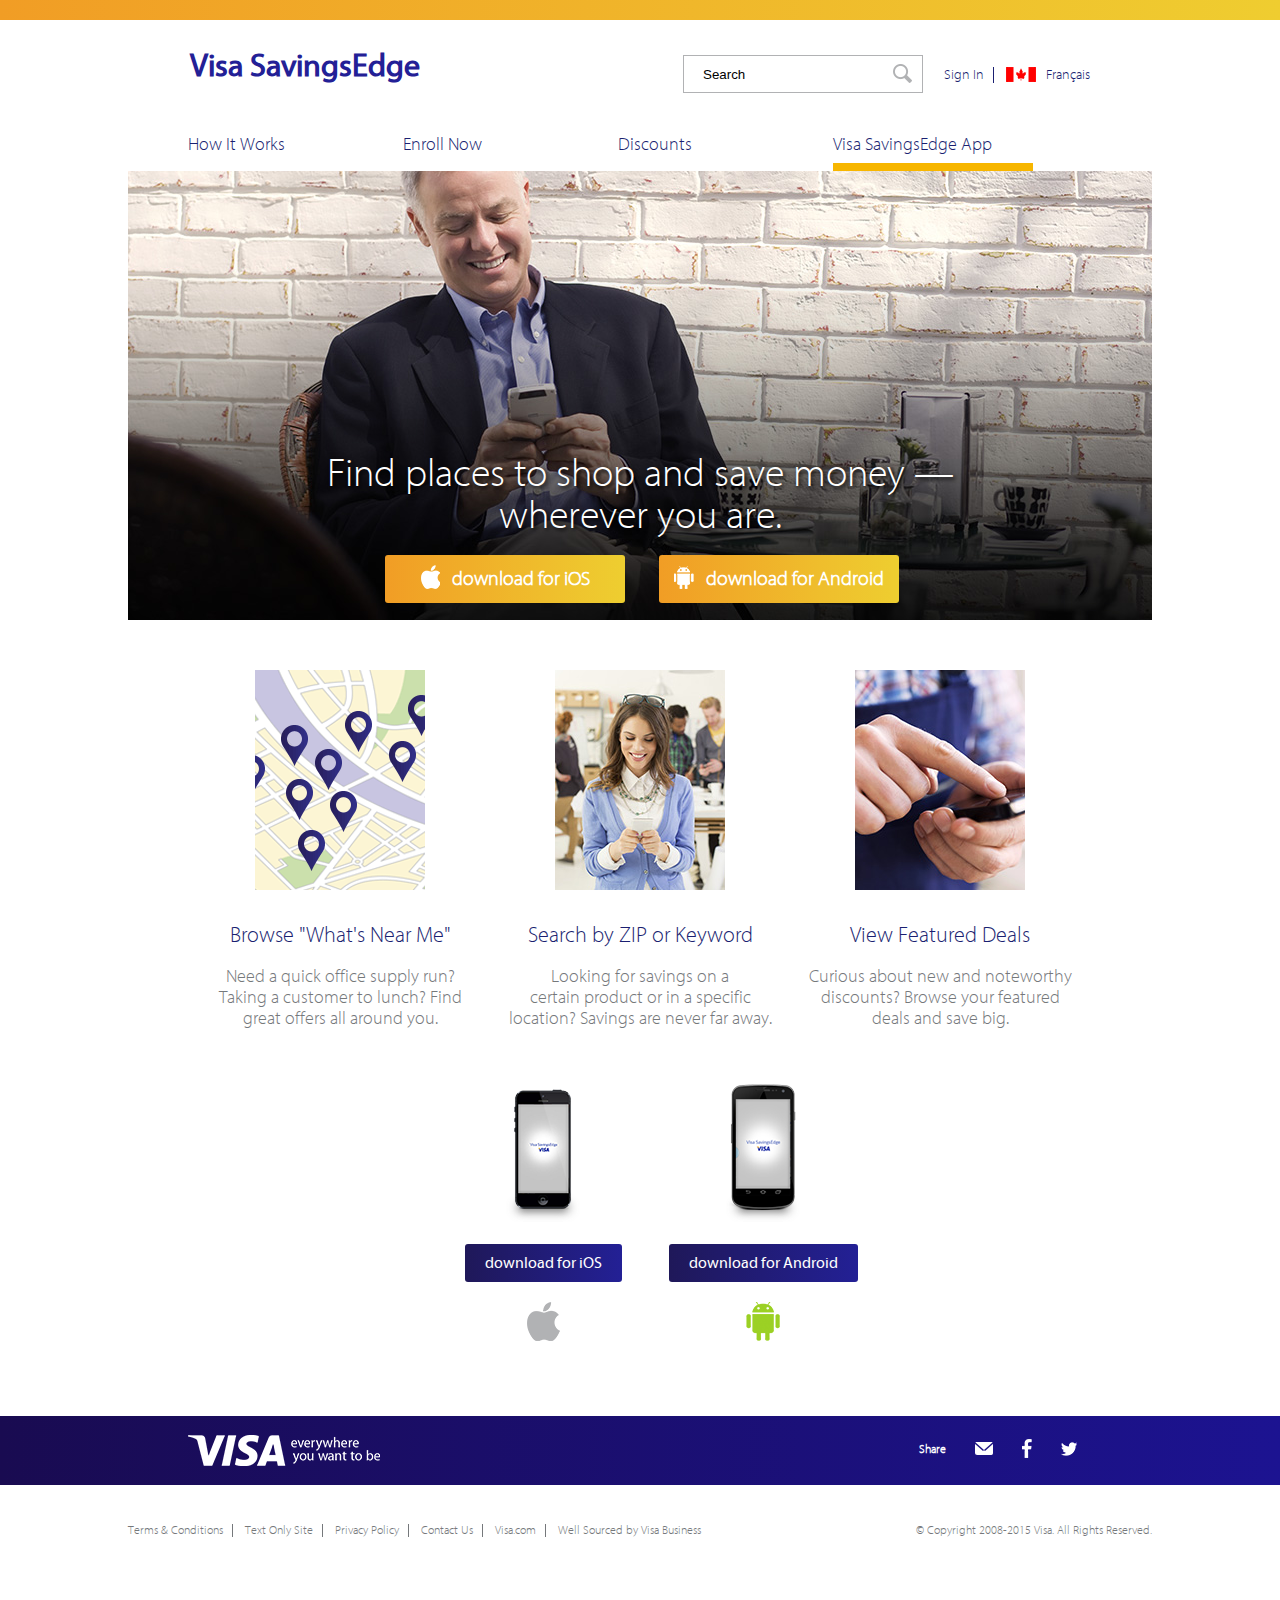
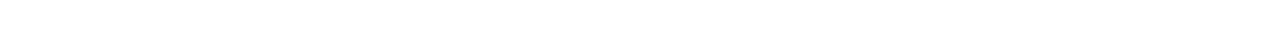
==== commit 27d7863f: "changes" ====
--- a/app.html
+++ b/app.html
@@ -22,7 +22,7 @@
     <li><a href="how.html" target="_self">How It Works</a></li>
     <li><a href="enroll.html" target="_self">Enroll Now</a></li>
     <li><a href="discount.html" target="_self">Discounts</a></li>
-    <li><a href="app.html" target="_self">Visa SavingsEdge App</a></li>
+    <li><a href="#" target="_self">US Cross Border</a></li>
     <li class="lastrow"><a href="" target="_self">Sign Out</a></li>
   </ul>
 </div>
@@ -31,14 +31,16 @@
   <div class="global_content">
     <div class="global_header">
       <h1 class="global_flt global_logo"><a href="index.html" target="_self">Visa SavingsEdge</a></h1>
-      <div class="global_mobile-hide global_frt global_search">
+       <div class="global_mobile-hide global_frt global_search">
         <ul>
           <li class="search">
             <input id="keyword" class="textual default" type="text" title="Search" name="xretailer" value="Search" tabindex="1">
           </li>
           <li><a class="global_blue" href="#">Sign In</a></li>
-          <li><a class="global_blue" href="#">My Account</a></li>
+          <!--<li><a class="global_blue" href="#">My Account</a></li>-->
+          <li> <a href="#" class="language_toggle" id="french">Fran&ccedil;ais</a></li>
         </ul>
+       
       </div>
       <div class="global_search_icon"><img src="images/search_icon.gif"></div>
       <ul class="global_navigation">
@@ -80,9 +82,9 @@
   <div class="global_wrapper-footer">
     <div class="global_footer">
       <div class="global_flt global_footer-left"> <img src="images/footer-visa.png" width="192" height="31" alt="" /> </div>
-      <div class="global_frt global_footer-right">
+     <div class="global_frt global_footer-right">
         <ul>
-          <li class="global_social-list-border global_social-list-height">
+          <!--<li class="global_social-list-border global_social-list-height">
             <ul>
               <li class="global_social-sublist-padding-left global_social-sublist-padding-right global_social-sublist-block">
                 <h6>Follow</h6>
@@ -90,8 +92,8 @@
               <li class="global_social-sublist-padding-right"><a class="global_link-facebook" href="https://www.facebook.com/visasmallbiz" target="_blank">Facebook</a></li>
               <li class="global_social-sublist-padding-right"><a class="global_link-twitter" href="https://twitter.com/VisaSmallBiz" target="_blank">Twitter</a></li>
             </ul>
-          </li>
-          <li class="global_social-list-border global_social-list-height">
+          </li>-->
+          <li class="global_social-list-border global_social-list-height" style="border:none;">
             <ul>
               <li class="global_social-sublist-padding-left global_social-sublist-padding-right global_social-sublist-block">
                 <h6 class="mobile">Share</h6>
@@ -101,15 +103,7 @@
               <li class="global_social-sublist-padding-right"><a class="global_link-twitter" href="https://twitter.com/intent/tweet?original_referer=https%3A%2F%2Fvisasavingsedge.com%2Fmembers%2Fhome.php%3Fsid%3D92XXdKrlo92&text=Save%20up%20to%2015%25%20with%20Visa%20SavingsEdge%C2%AE.%20Enrollment%20is%20free%3B%20enroll%20your%20eligible%20Visa%20Business%20card%20today.&tw_p=tweetbutton&url=http%3A%2F%2Fwww.afssn.com%2Fafssn.php%3Fc%3D92%26a%3D" target="_blank">Twitter</a></li>
             </ul>
           </li>
-          <li class="global_social-list-height">
-            <ul>
-              <li class="global_social-sublist-padding-left global_social-sublist-padding-right global_social-sublist-block">
-                <h6>Download App</h6>
-              </li>
-              <li class="global_social-sublist-padding-right"><a class="global_link-ios" href="https://itunes.apple.com/us/app/visa-savingsedge/id781935452?mt=8e" target="_blank">iOS</a></li>
-              <li><a class="global_link-android" href="https://play.google.com/store/apps/details?id=com.savingsedge&hl=en" target="_blank">Android</a></li>
-            </ul>
-          </li>
+          
         </ul>
         <div class="global_clr"></div>
       </div>
@@ -128,7 +122,7 @@
           <li><a href="http://www.facebook.com/visasmallbiz" target="_blank">Well Sourced by Visa Business</a></li>
         </ul>
       </div>
-      <div class="global_subfooter-right global_frt"> &copy; Copyright 2008-2014 Visa. All Rights Reserved. </div>
+      <div class="global_subfooter-right global_frt"> &copy; Copyright 2008-2015 Visa. All Rights Reserved. </div>
       <div class="global_clr"></div>
     </div>
   </div>
--- a/css/styles.css
+++ b/css/styles.css
@@ -73,8 +73,13 @@
 h1.global_logo a {
 	color: #232096;
 	text-decoration: none;
-}
-
+	line-height:.9;
+}
+
+h1.global_logo a span.small {
+	font-size:.9em;	
+	margin-left:5px;
+}
 
 .global_flt {
 	float: left;
@@ -125,10 +130,15 @@
 .global_header {
 	height: 151px;
 }
+div.global_search .language_toggle {
+	padding:0px 0px 0px 40px;
+	background:url(../images/canada_icon.png) top left no-repeat;	
+}
 div.global_search {
 	padding: 23px 62px 0 0;
 	font-size: 14px;
 	line-height: 16px;
+	text-align:right;
 }
 div.global_search input {
 	height: 38px;
@@ -792,6 +802,244 @@
 	width: 212px;
 	height: 119px;
 }
+
+/* CSS Document */
+
+/**
+ * BxSlider v4.1.2 - Fully loaded, responsive content slider
+ * http://bxslider.com
+ *
+ * Written by: Steven Wanderski, 2014
+ * http://stevenwanderski.com
+ * (while drinking Belgian ales and listening to jazz)
+ *
+ * CEO and founder of bxCreative, LTD
+ * http://bxcreative.com
+ */
+
+
+/** RESET AND LAYOUT
+===================================*/
+
+.bx-wrapper {
+	position: relative;
+	margin: 0 auto 0px;
+	padding: 0;
+	*zoom: 1;
+}
+
+.bx-wrapper img {
+	max-width: 100%;
+	display: block;
+}
+
+.bx-wrapper .banner_content {
+	position:absolute;
+	bottom:2%;	
+	width:100%;
+	text-align: center;
+	padding: 0px 0 18px 0;
+
+}
+
+.bx-wrapper h2 {
+	font-size: 40px;
+	line-height: 42px;
+	color: #ffffff;
+	text-shadow: 2px 2px 4px #000000;
+	margin-bottom:20px;
+}
+
+.bx-wrapper .app_button-yellow {
+	margin:0px;
+}
+
+/** THEME
+===================================*/
+
+.bx-wrapper .bx-viewport {
+	/*-moz-box-shadow: 0 0 5px #ccc;
+	-webkit-box-shadow: 0 0 5px #ccc;
+	box-shadow: 0 0 5px #ccc;
+	border:  5px solid #fff;
+	left: -5px;*/
+	background: #fff;
+	
+	/*fix other elements on the page moving (on Chrome)*/
+	-webkit-transform: translatez(0);
+	-moz-transform: translatez(0);
+    	-ms-transform: translatez(0);
+    	-o-transform: translatez(0);
+    	transform: translatez(0);
+}
+
+.bx-wrapper .bx-pager,
+.bx-wrapper .bx-controls-auto {
+	position: absolute;
+	left: 800px;
+	bottom: 0px;
+	width: 200px;
+}
+
+/* LOADER */
+
+.bx-wrapper .bx-loading {
+	min-height: 50px;
+	background: url(https://66.246.174.174/e/visa/timages/bx_loader.gif) center center no-repeat #fff;
+	height: 100%;
+	width: 100%;
+	position: absolute;
+	top: 0;
+	left: 0;
+	z-index: 2000;
+}
+
+/* PAGER */
+
+.bx-wrapper .bx-pager {
+	text-align: center;
+	font-size: .85em;
+	font-family: Arial;
+	font-weight: bold;
+	color: #666;
+	padding-top: 20px;
+}
+
+.bx-wrapper .bx-pager .bx-pager-item,
+.bx-wrapper .bx-controls-auto .bx-controls-auto-item {
+	display: inline-block;
+	*zoom: 1;
+	*display: inline;
+}
+
+.bx-wrapper .bx-pager.bx-default-pager a {
+	background: #666;
+	text-indent: -9999px;
+	display: block;
+	width: 10px;
+	height: 10px;
+	margin: 0 5px;
+	outline: 0;
+	-moz-border-radius: 5px;
+	-webkit-border-radius: 5px;
+	border-radius: 5px;
+}
+
+.bx-wrapper .bx-pager.bx-default-pager a:hover,
+.bx-wrapper .bx-pager.bx-default-pager a.active {
+	background: #fff;
+}
+
+/* DIRECTION CONTROLS (NEXT / PREV) */
+
+.bx-wrapper .bx-prev {
+	left: 10px;
+	background: url(https://66.246.174.174/e/visa/timages/controls.png) no-repeat 0 -32px;
+}
+
+.bx-wrapper .bx-next {
+	right: 10px;
+	background: url(https://66.246.174.174/e/visa/timages/controls.png) no-repeat -43px -32px;
+}
+
+.bx-wrapper .bx-prev:hover {
+	background-position: 0 0;
+}
+
+.bx-wrapper .bx-next:hover {
+	background-position: -43px 0;
+}
+
+.bx-wrapper .bx-controls-direction a {
+	position: absolute;
+	top: 50%;
+	margin-top: -16px;
+	outline: 0;
+	width: 32px;
+	height: 32px;
+	text-indent: -9999px;
+	z-index: 9999;
+}
+
+.bx-wrapper .bx-controls-direction a.disabled {
+	display: none;
+}
+
+/* AUTO CONTROLS (START / STOP) */
+
+.bx-wrapper .bx-controls-auto {
+	text-align: center;
+}
+
+.bx-wrapper .bx-controls-auto .bx-start {
+	display: block;
+	text-indent: -9999px;
+	width: 10px;
+	height: 11px;
+	outline: 0;
+	background: url(https://66.246.174.174/e/visa/timages/controls.png) -86px -11px no-repeat;
+	margin: 0 3px;
+}
+
+.bx-wrapper .bx-controls-auto .bx-start:hover,
+.bx-wrapper .bx-controls-auto .bx-start.active {
+	background-position: -86px 0;
+}
+
+.bx-wrapper .bx-controls-auto .bx-stop {
+	display: block;
+	text-indent: -9999px;
+	width: 9px;
+	height: 11px;
+	outline: 0;
+	background: url(https://66.246.174.174/e/visa/timages/controls.png) -86px -44px no-repeat;
+	margin: 0 3px;
+}
+
+.bx-wrapper .bx-controls-auto .bx-stop:hover,
+.bx-wrapper .bx-controls-auto .bx-stop.active {
+	background-position: -86px -33px;
+}
+
+/* PAGER WITH AUTO-CONTROLS HYBRID LAYOUT */
+
+.bx-wrapper .bx-controls.bx-has-controls-auto.bx-has-pager .bx-pager {
+	text-align: left;
+	width: 80%;
+}
+
+.bx-wrapper .bx-controls.bx-has-controls-auto.bx-has-pager .bx-controls-auto {
+	right: 0;
+	width: 35px;
+}
+
+/* Eligible Link */
+
+.bx-wrapper a.eligible,
+.how_hero a.eligible {
+	margin-left:10px;
+	color:#FFF;	
+}
+
+/* IMAGE CAPTIONS */
+
+.bx-wrapper .bx-caption {
+	position: absolute;
+	bottom: 0;
+	left: 0;
+	background: #666\9;
+	background: rgba(80, 80, 80, 0.75);
+	width: 100%;
+}
+
+.bx-wrapper .bx-caption span {
+	color: #fff;
+	font-family: Arial;
+	display: block;
+	font-size: .85em;
+	padding: 10px;
+}
+
 .cycle-slideshow {
 	float: left;
 }
@@ -902,6 +1150,22 @@
 	height: 449px;
 	background-image: url("../images/how_hero.jpg");
 	background-repeat: no-repeat;
+	position:relative;
+}
+
+.how_hero .how_hero_content {
+	position:absolute;
+	top:220px;
+	padding:0px 30px;	
+}
+
+.how_hero h2 {
+	font-size: 40px;
+    line-height: 42px;
+    color: #ffffff;
+    text-shadow: 2px 2px 4px #000000;
+    margin-bottom: 20px;
+	text-align:center;
 }
 .how_hero_steps {
 	padding: 22px 0 0 40px
@@ -1030,8 +1294,9 @@
 	display: none;
 }
 .how_hero_enroll {
-	margin: 19px 0 0 130px;
-}
+	margin: 19px 0 0 8px;
+}
+
 /*Learning Center Style Section*/
 .learningcenter_hero {
 	padding: 0 0 0 60px;
@@ -2163,6 +2428,27 @@
 	bottom: 0px;
 	width: 300px;
 }
+
+.bx-viewport h2 {
+	font-size: 16px;
+  	line-height: 18px;	
+}
+
+.bx-wrapper {
+	position: relative;
+	margin: 0 auto 0px;
+	padding: 0;
+	*zoom: 1;
+}
+
+.bx-wrapper img {
+	max-width: 100%;
+	display: block;
+}
+
+.bx-wrapper .app_button-yellow {
+	margin:0px;
+}
 .dis_merchant_sortby {
 	width: 315px;
 	height: 60px;
@@ -3108,3 +3394,5 @@
 	display: none;
 }
 }
+
+
